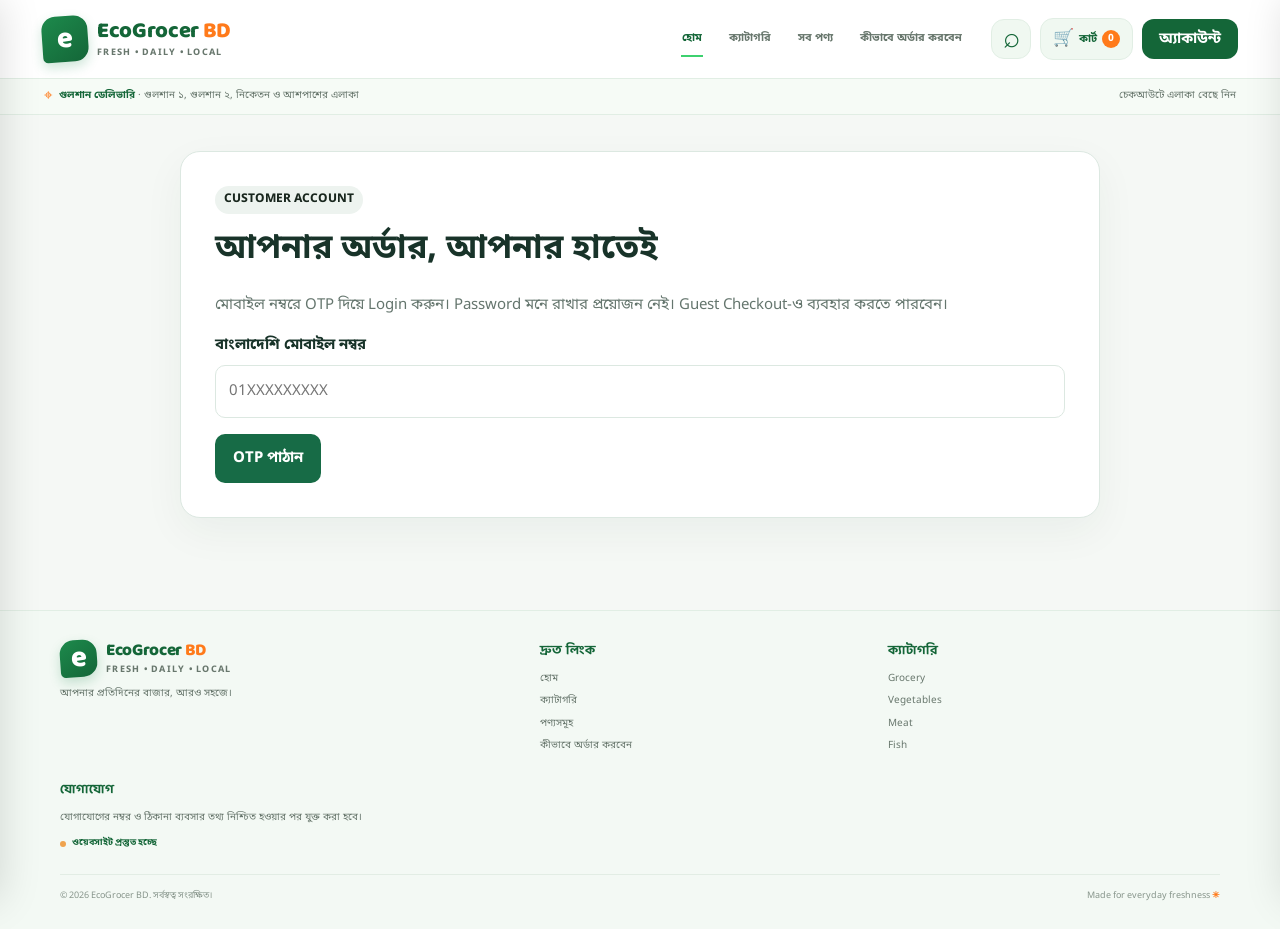
==== account.html @ 73ff84cd "Refresh mobile scroll-direction header assets" ====
<!doctype html>
<html lang="bn">
<head>
  <meta charset="utf-8"><meta name="viewport" content="width=device-width, initial-scale=1, viewport-fit=cover">
  <meta name="theme-color" content="#146638">
  <meta name="description" content="EcoGrocer BD Customer Account — মোবাইল OTP দিয়ে Login করে অর্ডার দেখুন।">
  <title>আমার অ্যাকাউন্ট — EcoGrocer BD</title>
  <link rel="preconnect" href="https://fonts.googleapis.com"><link rel="preconnect" href="https://fonts.gstatic.com" crossorigin>
  <link href="https://fonts.googleapis.com/css2?family=Baloo+Da+2:wght@500;600;700;800&family=Hind+Siliguri:wght@400;500;600;700&family=Noto+Sans+Bengali:wght@400;500;600;700;800&display=swap" rel="stylesheet">
  <link rel="stylesheet" href="style.css?v=20261111-mobile-header-direction-v3">
  <style>
  .account-page { min-height:100vh; background:#f5f8f5; }
  .account-main { min-height:55vh; padding:36px 0 64px; }
  .account-wrap { width:min(920px,calc(100% - 28px)); margin:0 auto; }
  .account-wrap .panel { background:#fff; border:1px solid #dce8e1; border-radius:20px; padding:clamp(20px,4vw,34px); box-shadow:0 14px 42px rgba(24,51,41,.05); }
  .account-wrap h1 { margin:8px 0 6px; font-size:clamp(25px,4vw,34px); color:#183329; }
  .account-wrap h2 { font-size:20px; color:#183329; }
  .account-wrap .muted { color:#65766e; }
  .account-wrap .field { display:grid; gap:7px; margin:16px 0; color:#183329; }
  .account-wrap .field input { padding:13px; border:1px solid #dce8e1; border-radius:10px; width:100%; background:#fff; }
  .account-wrap .btn { border:0; border-radius:10px; padding:12px 18px; background:#176b46; color:#fff; font-weight:700; cursor:pointer; display:inline-flex; align-items:center; justify-content:center; text-decoration:none; }
  .account-wrap .btn.secondary { background:#fff; color:#183329; border:1px solid #dce8e1; }
  .account-wrap .status { margin-top:14px; padding:12px; border-radius:11px; background:#eef5ef; color:#65766e; }
  .account-wrap .status.error { background:#fff0ef; color:#a42e2e; }
  .account-wrap .status.success { background:#eaf7ee; color:#176b46; }
  .account-wrap .hidden { display:none!important; }
  .account-wrap .orders { display:grid; gap:12px; margin-top:20px; }
  .account-wrap .order { border:1px solid #dce8e1; border-radius:14px; padding:16px; background:#fff; }
  .account-wrap .order-head { display:flex; justify-content:space-between; gap:12px; flex-wrap:wrap; }
  .account-wrap .pill { display:inline-flex; background:#edf3ef; border-radius:30px; padding:4px 9px; font-size:12px; font-weight:700; }
  .account-wrap .items { font-size:14px; line-height:1.8; margin-top:8px; }
  .account-wrap .actions { display:flex; gap:10px; flex-wrap:wrap; margin-top:16px; }
  @media(max-width:560px) { .account-main { padding:20px 0 40px; } }
</style>
  <script src="order-config.js" defer></script>
  <script src="script.js?v=20261111-mobile-header-direction-v2" defer></script>
  <script src="account.js?v=20261111-unified-routing" defer></script>
</head>
<body class="account-page">
  <a class="skip-link" href="#main-content">মূল কনটেন্টে যান</a>
  <header class="site-header">
    <div class="header-inner">
      <button class="icon-button menu-trigger" id="menu-open" type="button" aria-label="মেনু খুলুন" aria-controls="site-drawer" aria-expanded="false">
        <span class="hamburger" aria-hidden="true"><i></i><i></i><i></i></span>
      </button>

      <a class="brand" href="index.html#home" aria-label="EcoGrocer BD হোম">
        <span class="brand-mark" aria-hidden="true"><span>e</span></span>
        <span class="brand-copy">
          <strong>EcoGrocer <em>BD</em></strong>
          <small>Fresh • Daily • Local</small>
        </span>
      </a>

      <nav class="desktop-nav" aria-label="প্রধান নেভিগেশন">
        <a class="active" href="#home">হোম</a>
        <a href="index.html#categories">ক্যাটাগরি</a>
        <a href="index.html#products">সব পণ্য</a>
        <a href="index.html#how-it-works">কীভাবে অর্ডার করবেন</a>
      </nav>

      <div class="header-actions">
        <a class="icon-button desktop-search-trigger" href="index.html#search-section" aria-label="পণ্য খুঁজুন">⌕</a>
        <button class="cart-button" id="cart-open" type="button" aria-label="কার্ট খুলুন">
          <span class="cart-symbol" aria-hidden="true">🛒</span>
          <span class="cart-label">কার্ট</span>
          <span class="cart-count" id="header-cart-count">0</span>
        </button>
        <a class="account-button" href="account.html" aria-current="page" style="text-decoration:none">অ্যাকাউন্ট</a>
      </div>
    </div>
  </header>
  <div class="delivery-strip">
    <div class="delivery-inner">
      <span class="delivery-pin" aria-hidden="true">⌖</span>
      <span><strong>গুলশান ডেলিভারি</strong> · গুলশান ১, গুলশান ২, নিকেতন ও আশপাশের এলাকা</span>
      <span class="delivery-note">চেকআউটে এলাকা বেছে নিন</span>
    </div>
  </div>
  <main id="main-content" class="account-main"><div class="account-wrap">
    <section class="panel" id="auth-panel">
      <span class="pill">CUSTOMER ACCOUNT</span><h1>আপনার অর্ডার, আপনার হাতেই</h1>
      <p class="muted">মোবাইল নম্বরে OTP দিয়ে Login করুন। Password মনে রাখার প্রয়োজন নেই। Guest Checkout-ও ব্যবহার করতে পারবেন।</p>
      <form id="phone-form">
        <label class="field"><strong>বাংলাদেশি মোবাইল নম্বর</strong><input id="phone" type="tel" inputmode="tel" autocomplete="tel" placeholder="01XXXXXXXXX" pattern="01[3-9][0-9]{8}" maxlength="11" required></label>
        <button class="btn" id="send-otp" type="submit">OTP পাঠান</button>
      </form>
      <form id="otp-form" class="hidden">
        <label class="field"><strong>SMS-এ পাওয়া ৬ সংখ্যার OTP</strong><input id="otp" inputmode="numeric" autocomplete="one-time-code" maxlength="6" pattern="[0-9]{6}" required></label>
        <div class="actions"><button class="btn" type="submit">Verify করে Login</button><button class="btn secondary" id="change-phone" type="button">নম্বর পরিবর্তন</button></div>
      </form>
      <div class="status hidden" id="auth-status" role="status"></div>
    </section>

    <section class="panel hidden" id="account-panel" style="margin-top:18px">
      <div class="order-head"><div><span class="pill">MY ACCOUNT</span><h2 style="margin:10px 0 3px">আমার অর্ডার</h2><p id="account-phone" class="muted"></p></div><button class="btn secondary" id="logout" type="button">Logout</button></div>
      <div id="orders" class="orders"><p class="muted">আপনার অর্ডার লোড হচ্ছে…</p></div>
      <div class="actions"><button class="btn secondary" id="refresh-orders" type="button">Refresh Orders</button><a class="btn" href="index.html#products" style="text-decoration:none">আরও পণ্য কিনুন</a></div>
      <div class="status hidden" id="account-status" role="status"></div>
    </section>
  </div></main>
  <footer class="site-footer" id="contact">
    <div class="footer-inner">
      <div class="footer-brand-block"><a class="brand footer-brand" href="index.html#home"><span class="brand-mark" aria-hidden="true"><span>e</span></span><span class="brand-copy"><strong>EcoGrocer <em>BD</em></strong><small>Fresh • Daily • Local</small></span></a><p>আপনার প্রতিদিনের বাজার, আরও সহজে।</p></div>
      <div class="footer-column"><h3>দ্রুত লিংক</h3><a href="#home">হোম</a><a href="index.html#categories">ক্যাটাগরি</a><a href="index.html#products">পণ্যসমূহ</a><a href="index.html#how-it-works">কীভাবে অর্ডার করবেন</a></div>
      <div class="footer-column"><h3>ক্যাটাগরি</h3><a href="category.html?category=grocery">Grocery</a><a href="category.html?category=vegetables">Vegetables</a><a href="category.html?category=meat">Meat</a><a href="category.html?category=fish">Fish</a></div>
      <div class="footer-column footer-contact"><h3>যোগাযোগ</h3><p>যোগাযোগের নম্বর ও ঠিকানা ব্যবসার তথ্য নিশ্চিত হওয়ার পর যুক্ত করা হবে।</p><span class="footer-status"><i></i> ওয়েবসাইট প্রস্তুত হচ্ছে</span></div>
    </div>
    <div class="footer-bottom"><span>© <span id="current-year">2026</span> EcoGrocer BD. সর্বস্বত্ব সংরক্ষিত।</span><span>Made for everyday freshness <b>✳</b></span></div>
  </footer>
  <div class="drawer-scrim" id="drawer-scrim" hidden></div>
  <aside class="site-drawer" id="site-drawer" aria-label="সাইট মেনু" aria-hidden="true">
    <div class="drawer-head"><a class="brand" href="index.html#home"><span class="brand-mark"><span>e</span></span><span class="brand-copy"><strong>EcoGrocer <em>BD</em></strong><small>Fresh • Daily • Local</small></span></a><button class="icon-button" id="menu-close" type="button" aria-label="মেনু বন্ধ করুন">×</button></div>
    <div class="drawer-welcome"><span class="section-kicker">WELCOME</span><strong>আপনার বাজার শুরু হোক এখান থেকেই</strong></div>
    <nav class="drawer-nav">
      <a href="#home"><span>⌂</span> হোম</a>
      <a href="index.html#categories"><span>▦</span> ক্যাটাগরি</a>
      <a href="index.html#search-section"><span>⌕</span> পণ্য সার্চ</a>
      <a href="index.html#products"><span>🛍</span> সব পণ্য</a>
      <a href="index.html#how-it-works"><span>ⓘ</span> কীভাবে অর্ডার করবেন</a>
      <a href="account.html"><span>♙</span> আমার অ্যাকাউন্ট</a>
    </nav>
    <div class="drawer-footer">EcoGrocer BD <span>Fresh • Daily • Local</span></div>
  </aside>
  <div class="panel-scrim" id="panel-scrim" hidden></div>
  <aside class="cart-drawer" id="cart-drawer" aria-label="আপনার শপিং কার্ট" aria-hidden="true">
    <div class="drawer-head"><div><span class="section-kicker">YOUR BASKET</span><h2>আপনার কার্ট</h2></div><button class="icon-button" id="cart-close" type="button" aria-label="কার্ট বন্ধ করুন">×</button></div>
    <div class="cart-items" id="cart-items"><div class="cart-empty"><span>🧺</span><strong>আপনার কার্ট এখনো খালি</strong><p>পছন্দের পণ্য কার্টে যোগ করুন।</p></div></div>
    <div class="cart-footer"><div class="cart-total-row"><span>সাবটোটাল</span><strong id="cart-subtotal">৳ ০</strong></div><p>ডেলিভারি চার্জ ও কুপন অর্ডার ফর্মে হিসাব হবে।</p><button class="button button-primary button-block" id="checkout-placeholder" type="button">ডেলিভারি ঠিকানা ও অর্ডার ফর্ম</button></div>
  </aside>
  <nav class="mobile-bottom-nav" aria-label="মোবাইল নেভিগেশন">
    <a class="bottom-link" href="index.html#home"><span class="bottom-icon">⌂</span><small>হোম</small></a>
    <a class="bottom-link" href="index.html#categories"><span class="bottom-icon">▦</span><small>ক্যাটাগরি</small></a>
    <a class="bottom-link" href="index.html#search-section"><span class="bottom-icon search-bottom-icon">⌕</span><small>সার্চ</small></a>
    <button class="bottom-link" type="button" id="bottom-cart-open"><span class="bottom-icon">🛒<i id="bottom-cart-count">0</i></span><small>কার্ট</small></button>
    <a class="bottom-link active" href="account.html" aria-current="page"><span class="bottom-icon">♙</span><small>অ্যাকাউন্ট</small></a>
  </nav>
  <div class="toast" id="toast" role="status" aria-live="polite"></div>
</body>
</html>
---- style.css ----
:root {
  --white: #fff;
  --bg: #f8fbf8;
  --bg-soft: #f0f8f1;
  --ink: #18261d;
  --ink-soft: #68776d;
  --green: #1d8a4c;
  --green-dark: #146638;
  --green-deep: #0c4b2b;
  --bright-green: #3dd16f;
  --orange: #ff7a1a;
  --orange-soft: #fff1e4;
  --line: #e1eee4;
  --shadow: 0 8px 24px rgba(24, 58, 35, .07);
  --shadow-hover: 0 14px 34px rgba(24, 58, 35, .13);
  --radius: 22px;
  --radius-sm: 14px;
  --header-height: 70px;
}

* { box-sizing: border-box; }
html { scroll-behavior: smooth; scroll-padding-top: 88px; }
body {
  margin: 0;
  background: var(--white);
  color: var(--ink);
  font-family: 'Noto Sans Bengali', 'Hind Siliguri', sans-serif;
  font-size: 15px;
  line-height: 1.65;
  -webkit-font-smoothing: antialiased;
  text-rendering: optimizeLegibility;
  padding-bottom: calc(76px + env(safe-area-inset-bottom));
}
button, input { font: inherit; }
button, a { -webkit-tap-highlight-color: transparent; }
a { color: inherit; text-decoration: none; }
button { cursor: pointer; }
img { display: block; max-width: 100%; }
section[id], div[id] { scroll-margin-top: 90px; }
:focus-visible { outline: 3px solid rgba(255, 122, 26, .55); outline-offset: 3px; }
.skip-link, .visually-hidden { position: absolute; width: 1px; height: 1px; padding: 0; margin: -1px; overflow: hidden; clip: rect(0,0,0,0); white-space: nowrap; border: 0; }
.skip-link:focus { width: auto; height: auto; clip: auto; margin: 8px; padding: 10px 14px; background: #fff; z-index: 200; }

/* Header */
.site-header { position: sticky; top: 0; z-index: 50; background: rgba(255,255,255,.94); border-bottom: 1px solid var(--line); backdrop-filter: blur(14px); }
.header-inner { max-width: 1240px; min-height: var(--header-height); padding: 8px 16px; margin: 0 auto; display: flex; align-items: center; gap: 12px; }
.brand { display: inline-flex; align-items: center; gap: 9px; min-width: 0; }
.brand-mark { width: 42px; height: 42px; flex: 0 0 42px; display: grid; place-items: center; border-radius: 14px 14px 14px 5px; background: linear-gradient(145deg, var(--green), var(--green-dark)); color: white; box-shadow: 0 5px 12px rgba(29,138,76,.22); transform: rotate(-4deg); }
.brand-mark span { font: 800 29px/1 'Baloo Da 2', sans-serif; transform: rotate(4deg); }
.brand-copy { display: flex; flex-direction: column; line-height: 1.12; white-space: nowrap; }
.brand-copy strong { color: var(--green-dark); font: 800 19px/1.1 'Baloo Da 2', 'Noto Sans Bengali', sans-serif; letter-spacing: -.35px; }
.brand-copy em { color: var(--orange); font-style: normal; }
.brand-copy small { margin-top: 4px; color: var(--ink-soft); font-size: 9px; font-weight: 700; letter-spacing: 1.25px; text-transform: uppercase; }
.icon-button { width: 40px; height: 40px; border: 1px solid var(--line); border-radius: 13px; background: var(--bg-soft); display: grid; place-items: center; color: var(--green-dark); font-size: 25px; line-height: 1; }
.menu-trigger { flex: 0 0 40px; }
.hamburger { width: 18px; display: flex; flex-direction: column; gap: 4px; }
.hamburger i { height: 2px; width: 100%; border-radius: 4px; background: var(--green-dark); }
.hamburger i:nth-child(2) { width: 13px; }
.desktop-nav { display: none; }
.header-actions { margin-left: auto; display: flex; align-items: center; gap: 7px; }
.desktop-search-trigger { display: none; font-size: 29px; }
.cart-button { display: inline-flex; align-items: center; gap: 5px; height: 40px; border: 1px solid var(--line); border-radius: 13px; padding: 0 9px; background: var(--bg-soft); color: var(--green-dark); font-weight: 700; font-size: 12px; }
.cart-symbol { font-size: 17px; }
.cart-count { display: inline-grid; place-items: center; min-width: 18px; height: 18px; border-radius: 50%; background: var(--orange); color: white; font-size: 10px; padding: 0 4px; }
.account-button { display: none; border: 0; background: var(--green-dark); color: white; height: 40px; padding: 0 17px; border-radius: 12px; font-weight: 700; }
.delivery-strip { border-bottom: 1px solid var(--line); background: #f6fbf6; }
.delivery-inner { max-width: 1240px; margin: auto; min-height: 34px; padding: 5px 17px; display: flex; align-items: center; justify-content: center; gap: 7px; color: var(--ink-soft); font-size: 10px; text-align: center; }
.delivery-inner strong { color: var(--green-dark); }
.delivery-pin { font-size: 15px; color: var(--orange); }
.delivery-note { display: none; }

/* Common layout */
.section-wrap { width: min(100% - 32px, 1160px); margin-inline: auto; }
.section-heading { display: flex; align-items: end; justify-content: space-between; gap: 10px; margin-bottom: 16px; }
.section-heading h2 { margin: 3px 0 0; color: var(--ink); font: 700 23px/1.24 'Baloo Da 2', 'Noto Sans Bengali', sans-serif; letter-spacing: -.25px; }
.section-kicker { display: block; color: var(--green); font-size: 9px; line-height: 1.2; font-weight: 800; letter-spacing: 1.5px; text-transform: uppercase; }
.section-caption, .product-count { color: var(--ink-soft); font-size: 10px; white-space: nowrap; }
.text-link { color: var(--green-dark); font-size: 11px; font-weight: 800; white-space: nowrap; }
.text-link span { color: var(--orange); margin-left: 3px; }

/* Hero */
.hero-section { position: relative; isolation: isolate; overflow: hidden; min-height: 350px; padding: 35px 21px 30px; background: linear-gradient(122deg, #104c2c 0%, #167542 54%, #219352 100%); color: white; }
.hero-section::before, .hero-section::after { content: ''; position: absolute; z-index: -1; border-radius: 50%; pointer-events: none; }
.hero-section::before { width: 270px; height: 270px; right: -102px; top: -115px; background: rgba(255,255,255,.075); }
.hero-section::after { width: 210px; height: 210px; right: 35px; bottom: -175px; border: 1px solid rgba(255,255,255,.18); }
.hero-content { position: relative; z-index: 2; max-width: 590px; }
.hero-slide[hidden] { display: none !important; }
.hero-pagination { position: relative; z-index: 4; display: flex; align-items: center; gap: 7px; margin-top: 17px; }
.hero-pagination button { width: 7px; height: 7px; padding: 0; border: 0; border-radius: 99px; background: rgba(255,255,255,.45); transition: width .2s ease, background .2s ease; }
.hero-pagination button.is-active { width: 22px; background: #fff; }
.hero-eyebrow { display: inline-flex; align-items: center; gap: 7px; padding: 5px 10px; border: 1px solid rgba(255,255,255,.25); border-radius: 999px; background: rgba(255,255,255,.1); color: #e5ffe9; font-size: 10px; font-weight: 700; }
.eyebrow-dot { width: 6px; height: 6px; border-radius: 50%; background: #a6f3b7; box-shadow: 0 0 0 4px rgba(166,243,183,.14); }
.hero-section h1, .hero-section h2 { margin: 18px 0 9px; color: white; font: 800 clamp(34px, 8vw, 54px)/1.1 'Baloo Da 2', 'Noto Sans Bengali', sans-serif; letter-spacing: -.8px; }
.hero-section h1 span { color: #ffd2ad; }
.hero-section p { max-width: 390px; margin: 0; color: rgba(255,255,255,.86); font-size: 12px; line-height: 1.8; }
.hero-actions { display: flex; align-items: center; gap: 15px; margin-top: 21px; }
.button { min-height: 43px; display: inline-flex; align-items: center; justify-content: center; gap: 9px; border: 0; border-radius: 13px; padding: 0 18px; font-size: 12px; font-weight: 800; transition: transform .15s ease, box-shadow .15s ease; }
.button:active { transform: scale(.98); }
.button-light { background: white; color: var(--green-dark); box-shadow: 0 8px 19px rgba(0,0,0,.13); }
.hero-text-link { color: rgba(255,255,255,.9); font-size: 10px; font-weight: 700; border-bottom: 1px solid rgba(255,255,255,.45); padding-bottom: 2px; }
.hero-trust { display: flex; align-items: center; gap: 6px; margin-top: 20px; color: rgba(255,255,255,.76); font-size: 9px; }
.hero-trust span { color: #9ff0af; font-weight: 800; }
.hero-art { position: absolute; width: 190px; height: 210px; right: -11px; bottom: 0; opacity: .92; }
.hero-orbit { position: absolute; border: 1px solid rgba(255,255,255,.2); border-radius: 50%; }
.orbit-one { width: 185px; height: 185px; right: 0; bottom: -32px; }
.orbit-two { width: 135px; height: 135px; right: 25px; bottom: -6px; }
.hero-basket { position: absolute; width: 110px; height: 110px; right: 35px; bottom: 19px; }
.basket-handle { position: absolute; width: 57px; height: 40px; border: 7px solid #ffb46e; border-bottom: 0; border-radius: 50px 50px 0 0; top: 0; left: 26px; transform: rotate(-5deg); }
.basket-body { position: absolute; width: 105px; height: 64px; left: 2px; bottom: 0; border-radius: 9px 9px 23px 23px; background: linear-gradient(145deg, #ffd29c, #f3a75c); transform: perspective(80px) rotateX(-8deg); box-shadow: inset 0 -9px 0 rgba(176,91,30,.12); }
.basket-body::after { content: ''; position: absolute; left: 12px; right: 12px; top: 10px; height: 2px; background: rgba(153,83,36,.22); box-shadow: 0 15px rgba(153,83,36,.18); }
.basket-leaf { position: absolute; bottom: 63px; width: 30px; height: 56px; border-radius: 100% 0 100% 0; background: linear-gradient(140deg, #bcf08a, #5ec56b); transform-origin: bottom center; }
.leaf-a { left: 27px; transform: rotate(-35deg); }
.leaf-b { left: 49px; height: 69px; background: linear-gradient(140deg, #d0f49b, #6bca61); transform: rotate(8deg); }
.leaf-c { left: 69px; height: 49px; background: linear-gradient(140deg, #b8ed9b, #39ac63); transform: rotate(42deg); }
.hero-leaf { position: absolute; width: 33px; height: 61px; background: rgba(189,241,167,.72); border-radius: 100% 0 100% 0; }
.leaf-one { top: 10px; left: 4px; transform: rotate(-50deg); }
.leaf-two { top: 24px; right: 0; transform: rotate(44deg) scale(.8); }
.hero-spark { position: absolute; color: #ffd39e; }
.spark-one { top: 27px; right: 18px; font-size: 20px; }
.spark-two { left: 12px; bottom: 74px; font-size: 16px; }
.hero-bottom-shape { position: absolute; left: -5%; right: -5%; bottom: -25px; height: 34px; background: white; border-radius: 50% 50% 0 0 / 55% 55% 0 0; z-index: 3; }

/* Search */
.search-section { position: relative; z-index: 5; padding-top: 19px; padding-bottom: 28px; }
.search-box { display: flex; align-items: center; gap: 9px; width: 100%; min-height: 54px; padding: 5px 6px 5px 14px; border: 1px solid #dcece0; border-radius: 16px; background: white; box-shadow: 0 9px 25px rgba(22,83,43,.09); }
.search-icon { color: var(--green); font-size: 26px; line-height: 1; transform: rotate(-15deg); }
.search-box input { flex: 1; min-width: 0; border: 0; outline: 0; color: var(--ink); background: transparent; font-size: 11px; }
.search-box input::placeholder { color: #9aa79d; }
.search-box button { flex: 0 0 auto; min-height: 41px; padding: 0 17px; border: 0; border-radius: 12px; background: var(--green); color: white; font-size: 11px; font-weight: 800; }
.search-hint { margin: 8px 4px 0; color: #8a978e; font-size: 9px; }
.search-hint button { margin-left: 5px; padding: 2px 8px; border: 1px solid var(--line); border-radius: 99px; background: var(--bg-soft); color: var(--green-dark); font-size: 9px; }

/* Categories */
.category-section { padding: 4px 0 30px; }
.category-grid { display: grid; grid-template-columns: repeat(2, minmax(0,1fr)); gap: 10px; }
.category-card { position: relative; display: flex; align-items: center; gap: 10px; min-width: 0; padding: 10px; border: 1px solid var(--line); border-radius: 17px; background: white; box-shadow: 0 5px 15px rgba(23,38,28,.035); transition: border-color .15s ease, transform .15s ease; }
.category-card:active { transform: scale(.985); }
.category-art { flex: 0 0 58px; width: 58px; height: 58px; display: block; overflow: hidden; border: 1px solid rgba(29,138,76,.14); border-radius: 13px; background: linear-gradient(145deg, #f5faf5, #edf6ee); }
.category-art img { width: 100%; height: 100%; object-fit: cover; display: block; pointer-events: none; user-select: none; }
.category-info { min-width: 0; display: flex; flex-direction: column; line-height: 1.35; }
.category-info strong { color: var(--green-dark); font: 700 14px 'Baloo Da 2', 'Noto Sans Bengali', sans-serif; }
.category-info small { color: var(--ink-soft); font-size: 9px; }
.category-arrow { position: absolute; right: 9px; top: 7px; color: #9ab7a1; font-size: 12px; }
.category-grocery .category-art { background: #f3f8ec; }
.category-vegetables .category-art { background: #edf8ef; }
.category-meat .category-art { background: #fcf2eb; }
.category-fish .category-art { background: #edf6fb; }

/* Product sections and cards */
.featured-section { padding-top: 8px; padding-bottom: 26px; }
.category-sections { background: linear-gradient(180deg, #fbfdfb 0%, #f7fbf7 100%); padding: 5px 0 10px; }
.product-section { padding-top: 25px; padding-bottom: 21px; }
.product-section + .product-section { border-top: 1px solid #e9f1ea; }
.product-section .section-heading h2 small { display: inline-block; margin-left: 5px; color: var(--ink-soft); font: 500 12px 'Noto Sans Bengali', sans-serif; vertical-align: middle; }
.product-grid { display: grid; grid-template-columns: repeat(2, minmax(0, 1fr)); gap: 10px; }
.product-card { min-width: 0; display: flex; flex-direction: column; padding: 10px; border: 1px solid #e8f0e9; border-radius: 17px; background: white; box-shadow: 0 5px 16px rgba(20,65,35,.045); transition: transform .16s ease, box-shadow .16s ease; }
.product-card:active { transform: scale(.99); }
.product-media { position: relative; width: 100%; aspect-ratio: 1.08 / 1; display: grid; place-items: center; overflow: hidden; border: 1px solid #e3ece4; border-radius: 12px; background: linear-gradient(145deg, #f6faf6, #edf5ee); }
.product-image { width: 100%; height: 100%; display: block; object-fit: cover; pointer-events: none; user-select: none; }
.product-placeholder { position: absolute; inset: 0; display: grid; place-content: center; gap: 5px; color: #8ca091; text-align: center; font-size: 18px; }
.product-placeholder small { font-size: 10px; }
.product-placeholder[hidden] { display: none; }
.product-media::before, .product-media::after { content: ''; position: absolute; border-radius: 50%; border: 1px solid rgba(29,138,76,.08); }
.product-media::before { width: 65%; aspect-ratio: 1; }
.product-media::after { width: 45%; aspect-ratio: 1; }

.product-name { min-height: 0; margin: 9px 0 2px; color: var(--ink); font-size: 14px; font-weight: 700; line-height: 1.45; }
.product-name a { color: inherit; text-decoration: none; }
.product-name a:hover { color: var(--green); }

.product-unit { display: block; margin-top: 2px; color: #75867a; font-size: 11px; font-weight: 500; line-height: 1.35; }
.product-buy-row { display: flex; align-items: center; justify-content: space-between; gap: 8px; margin-top: 9px; padding-top: 0; }
.product-price { color: var(--green-dark); font: 800 18px/1 'Baloo Da 2', 'Noto Sans Bengali', sans-serif; white-space: nowrap; }
.add-button { flex: 0 0 auto; min-width: 33px; height: 32px; display: inline-grid; place-items: center; border: 0; border-radius: 10px; padding: 0 10px; color: white; background: linear-gradient(140deg, var(--green), #2ba45c); font-size: 18px; font-weight: 800; box-shadow: 0 4px 10px rgba(29,138,76,.18); }
.qty-stepper { display: inline-flex; align-items: center; gap: 0; height: 32px; border: 1px solid #d9ebdd; border-radius: 10px; background: #f3faf4; overflow: hidden; }
.qty-stepper button { width: 28px; height: 30px; border: 0; background: transparent; color: var(--green-dark); font-size: 17px; font-weight: 800; }
.qty-stepper span { min-width: 19px; color: var(--green-dark); text-align: center; font-size: 11px; font-weight: 800; }
.no-results { grid-column: 1/-1; padding: 28px 15px; text-align: center; color: var(--ink-soft); border: 1px dashed var(--line); border-radius: 15px; background: white; font-size: 12px; }
.price-notice { display: flex; align-items: flex-start; gap: 9px; margin-top: 5px; margin-bottom: 3px; padding: 11px 12px; border: 1px solid #f4e6d6; border-radius: 13px; background: #fffaf5; }
.notice-icon { color: var(--orange-dark); font-size: 16px; line-height: 1.2; }
.price-notice p { margin: 0; color: #846a53; font-size: 9px; line-height: 1.65; }

/* CTA / process */
.market-banner { display: flex; align-items: center; gap: 12px; margin-top: 29px; padding: 17px 15px; border: 1px solid #f6dfcc; border-radius: 19px; background: linear-gradient(120deg, #fff7ef, #fff0e2); }
.market-banner-icon { width: 42px; height: 42px; flex: 0 0 42px; display: grid; place-items: center; border-radius: 14px; color: white; background: var(--orange); font-size: 27px; font-weight: 400; }
.market-banner-copy { min-width: 0; flex: 1; }
.market-banner-copy h2 { margin: 4px 0 2px; color: #743d16; font: 700 15px/1.3 'Baloo Da 2', 'Noto Sans Bengali', sans-serif; }
.market-banner-copy p { margin: 0; color: #866c58; font-size: 9px; line-height: 1.55; }
.button-orange { min-height: 36px; padding: 0 11px; border-radius: 11px; color: white; background: linear-gradient(135deg, #ff7a1a, #f49a4e); font-size: 9px; white-space: nowrap; }
.how-section { padding-top: 38px; padding-bottom: 30px; }
.centered-heading { justify-content: center; text-align: center; }
.steps-grid { display: grid; grid-template-columns: 1fr; gap: 10px; }
.step-card { position: relative; padding: 17px; border: 1px solid var(--line); border-radius: 17px; background: var(--bg-soft); }
.step-number { position: absolute; right: 14px; top: 10px; color: rgba(29,138,76,.25); font: 800 24px 'Baloo Da 2', sans-serif; }
.step-icon { width: 35px; height: 35px; display: grid; place-items: center; margin-bottom: 9px; border-radius: 11px; color: white; background: var(--green); font-size: 19px; }
.step-card h3 { margin: 0 0 4px; font: 700 15px 'Baloo Da 2', 'Noto Sans Bengali', sans-serif; }
.step-card p { margin: 0; color: var(--ink-soft); font-size: 10px; }
.about-section { display: flex; align-items: flex-start; gap: 15px; margin-bottom: 34px; padding: 20px; border-radius: 19px; background: #f4faf4; }
.about-mark { width: 45px; height: 45px; flex: 0 0 45px; display: grid; place-items: center; border-radius: 14px 14px 14px 5px; color: white; background: var(--green-dark); font: 800 32px 'Baloo Da 2', sans-serif; }
.about-section h2 { margin: 4px 0 5px; color: var(--ink); font: 700 18px 'Baloo Da 2', 'Noto Sans Bengali', sans-serif; }
.about-section p { margin: 0; color: var(--ink-soft); font-size: 10px; line-height: 1.8; }

/* Footer */
.site-footer { padding: 29px 0 90px; border-top: 1px solid var(--line); background: #f3f9f4; }
.footer-inner { width: min(100% - 34px, 1160px); display: grid; grid-template-columns: 1fr 1fr; gap: 24px 15px; margin: auto; }
.footer-brand .brand-mark { width: 37px; height: 37px; flex-basis: 37px; }
.footer-brand .brand-copy strong { font-size: 17px; }
.footer-brand-block p { max-width: 210px; margin: 9px 0 0; color: var(--ink-soft); font-size: 10px; }
.footer-column { display: flex; flex-direction: column; align-items: flex-start; gap: 6px; }
.footer-column h3 { margin: 0 0 3px; color: var(--green-dark); font: 700 13px 'Baloo Da 2', 'Noto Sans Bengali', sans-serif; }
.footer-column a, .footer-column p { margin: 0; color: var(--ink-soft); font-size: 10px; }
.footer-contact { grid-column: 1/-1; }
.footer-status { display: inline-flex; align-items: center; gap: 6px; margin-top: 4px; color: var(--green-dark); font-size: 9px; font-weight: 700; }
.footer-status i { width: 6px; height: 6px; border-radius: 50%; background: #efa34e; }
.footer-bottom { width: min(100% - 34px, 1160px); display: flex; flex-direction: column; gap: 4px; margin: 23px auto 0; padding-top: 14px; border-top: 1px solid #e2ede4; color: #87958b; font-size: 9px; }
.footer-bottom b { color: var(--orange); }

/* Drawer / panels */
.drawer-scrim, .panel-scrim, .modal-scrim { position: fixed; inset: 0; z-index: 80; background: rgba(8,29,16,.48); backdrop-filter: blur(2px); }
.drawer-scrim[hidden], .panel-scrim[hidden], .modal-scrim[hidden] { display: none; }
.site-drawer { position: fixed; z-index: 81; inset: 0 auto 0 0; width: min(330px, 88vw); padding: 17px; display: flex; flex-direction: column; background: white; box-shadow: 16px 0 40px rgba(0,0,0,.14); transform: translateX(-105%); transition: transform .24s ease; }
.site-drawer.open { transform: translateX(0); }
.drawer-head { display: flex; align-items: center; justify-content: space-between; gap: 10px; padding-bottom: 17px; border-bottom: 1px solid var(--line); }
.drawer-head h2 { margin: 3px 0 0; font: 700 20px 'Baloo Da 2', sans-serif; }
.drawer-welcome { display: flex; flex-direction: column; gap: 5px; padding: 19px 4px 14px; color: var(--green-dark); }
.drawer-welcome strong { font: 700 16px 'Baloo Da 2', 'Noto Sans Bengali', sans-serif; }
.drawer-nav { display: flex; flex-direction: column; gap: 5px; }
.drawer-nav a, .drawer-nav button { display: flex; align-items: center; gap: 13px; min-height: 46px; width: 100%; padding: 0 12px; border: 0; border-radius: 12px; text-align: left; color: var(--ink); background: transparent; font-size: 12px; font-weight: 700; }
.drawer-nav a:active, .drawer-nav button:active { background: var(--bg-soft); }
.drawer-nav a span, .drawer-nav button span { width: 22px; color: var(--green); text-align: center; font-size: 19px; }
.drawer-footer { display: flex; flex-direction: column; gap: 2px; margin-top: auto; padding: 14px 6px 4px; border-top: 1px solid var(--line); color: var(--green-dark); font: 700 13px 'Baloo Da 2', sans-serif; }
.drawer-footer span { color: var(--ink-soft); font: 600 8px 'Noto Sans Bengali', sans-serif; letter-spacing: 1px; }
.cart-drawer { position: fixed; z-index: 91; inset: 0 0 0 auto; display: flex; flex-direction: column; width: min(410px, 94vw); padding: 17px; background: white; box-shadow: -16px 0 40px rgba(0,0,0,.14); transform: translateX(105%); transition: transform .24s ease; }
.cart-drawer.open { transform: translateX(0); }
.cart-items { flex: 1; overflow-y: auto; padding: 12px 0; }
.cart-empty { display: flex; flex-direction: column; align-items: center; justify-content: center; min-height: 240px; color: var(--ink-soft); text-align: center; }
.cart-empty span { font-size: 39px; margin-bottom: 8px; }
.cart-empty strong { color: var(--ink); font-size: 13px; }
.cart-empty p { margin: 4px 0; font-size: 10px; }
.cart-line { display: grid; grid-template-columns: 54px 1fr auto; align-items: center; gap: 10px; padding: 10px 0; border-bottom: 1px solid var(--line); }
.cart-line-art { width: 54px; height: 54px; display: grid; place-items: center; overflow: hidden; border: 1px solid #e1eee4; border-radius: 11px; background: var(--bg-soft); color: #9db2a2; font-size: 17px; }
.cart-line-art img { width: 100%; height: 100%; display: block; object-fit: cover; pointer-events: none; user-select: none; }
.cart-line strong { display: block; color: var(--ink); font-size: 10px; }
.cart-line small { color: var(--ink-soft); font-size: 9px; }
.cart-line-total { color: var(--green-dark); font-size: 11px; font-weight: 800; white-space: nowrap; }
.cart-line-controls { display: flex; align-items: center; gap: 7px; margin-top: 4px; }
.cart-line-controls button { width: 23px; height: 23px; border: 1px solid var(--line); border-radius: 7px; color: var(--green-dark); background: var(--bg-soft); }
.cart-line-controls span { color: var(--ink); font-size: 10px; }
.cart-footer { padding-top: 13px; border-top: 1px solid var(--line); }
.cart-total-row { display: flex; justify-content: space-between; color: var(--ink-soft); font-size: 12px; }
.cart-total-row strong { color: var(--green-dark); font: 800 18px 'Baloo Da 2', sans-serif; }
.cart-footer p { color: var(--ink-soft); font-size: 9px; }
.button-primary { color: white; background: linear-gradient(135deg, var(--green), var(--green-dark)); }
.button-block { width: 100%; }
.button:disabled { opacity: .55; cursor: not-allowed; }

/* Login modal */
.modal-scrim { z-index: 100; display: grid; place-items: center; padding: 17px; }
.login-modal { position: relative; width: min(390px, 100%); padding: 28px 22px 22px; border-radius: 22px; background: white; box-shadow: 0 20px 60px rgba(0,0,0,.18); }
.modal-close { position: absolute; top: 13px; right: 13px; }
.login-mark { width: 46px; height: 46px; display: grid; place-items: center; margin-bottom: 14px; border-radius: 15px 15px 15px 5px; color: white; background: var(--green-dark); font: 800 32px 'Baloo Da 2', sans-serif; }
.login-modal h2 { margin: 4px 0; color: var(--green-dark); font: 700 24px 'Baloo Da 2', 'Noto Sans Bengali', sans-serif; }
.login-modal p { margin: 0 0 17px; color: var(--ink-soft); font-size: 11px; }
.login-modal label { display: block; margin: 10px 0 4px; color: var(--ink); font-size: 10px; font-weight: 700; }
.login-modal input { width: 100%; min-height: 42px; padding: 0 12px; border: 1px solid var(--line); border-radius: 11px; background: #f7faf7; }
.login-modal .button { margin-top: 15px; }
.modal-note { display: block; margin-top: 11px; color: #8a978e; font-size: 9px; text-align: center; }
.toast { position: fixed; left: 50%; bottom: calc(83px + env(safe-area-inset-bottom)); z-index: 120; max-width: calc(100vw - 30px); padding: 10px 15px; border-radius: 999px; color: white; background: #17261c; box-shadow: 0 8px 23px rgba(0,0,0,.17); font-size: 10px; opacity: 0; pointer-events: none; transform: translate(-50%, 15px); transition: opacity .2s ease, transform .2s ease; white-space: nowrap; }
.toast.show { opacity: 1; transform: translate(-50%, 0); }

/* Bottom nav */
.mobile-bottom-nav { position: fixed; z-index: 70; inset: auto 0 0; display: grid; grid-template-columns: repeat(5, 1fr); min-height: 64px; padding: 6px 5px calc(6px + env(safe-area-inset-bottom)); border-top: 1px solid var(--line); background: rgba(255,255,255,.97); backdrop-filter: blur(14px); box-shadow: 0 -5px 20px rgba(19,58,31,.055); }
.bottom-link { position: relative; display: flex; flex-direction: column; align-items: center; justify-content: center; gap: 1px; min-width: 0; padding: 2px; border: 0; background: transparent; color: #829087; }
.bottom-icon { position: relative; display: grid; place-items: center; min-height: 25px; font-size: 21px; line-height: 1; }
.bottom-link small { font-size: 8px; font-weight: 700; }
.bottom-link.active { color: var(--green-dark); }
.bottom-link.active::before { content: ''; position: absolute; top: -6px; width: 25px; height: 3px; border-radius: 0 0 4px 4px; background: var(--green); }
.bottom-icon i { position: absolute; top: -5px; right: -10px; min-width: 14px; height: 14px; display: grid; place-items: center; padding: 0 3px; border-radius: 99px; color: white; background: var(--orange); font-size: 8px; font-style: normal; }

@media (min-width: 560px) {
  .header-inner { padding-inline: 22px; }
  .section-wrap { width: min(100% - 44px, 1160px); }
  .hero-section { min-height: 390px; padding: 45px 6vw 38px; }
  .hero-art { width: 260px; height: 270px; right: 5%; }
  .hero-basket { transform: scale(1.2); transform-origin: bottom center; right: 65px; bottom: 27px; }
  .product-grid { grid-template-columns: repeat(3, minmax(0,1fr)); gap: 13px; }
  .featured-grid { grid-template-columns: repeat(3, minmax(0,1fr)); }
  .category-grid { gap: 13px; }
  .category-card { padding: 12px; }
  .category-art { flex-basis: 70px; width: 70px; height: 70px; }
  .product-card { padding: 11px; }
  .product-name { font-size: 12px; }
  .footer-inner { width: min(100% - 44px, 1160px); grid-template-columns: 1.4fr 1fr 1fr; }
  .footer-contact { grid-column: auto; }
  .footer-bottom { width: min(100% - 44px, 1160px); flex-direction: row; justify-content: space-between; }
}

@media (min-width: 761px) {
  body { padding-bottom: 0; }
  .header-inner { min-height: 78px; gap: 28px; }
  .brand-mark { width: 46px; height: 46px; flex-basis: 46px; }
  .brand-copy strong { font-size: 22px; }
  .menu-trigger { display: none; }
  .desktop-nav { display: flex; align-items: center; gap: 25px; margin-left: auto; }
  .desktop-nav a { padding: 8px 1px; border-bottom: 2px solid transparent; color: var(--ink-soft); font-size: 11px; font-weight: 700; }
  .desktop-nav a:hover, .desktop-nav a.active { color: var(--green-dark); border-bottom-color: var(--bright-green); }
  .header-actions { margin-left: 0; gap: 9px; }
  .desktop-search-trigger { display: grid; }
  .account-button { display: inline-flex; align-items: center; }
  .cart-button { height: 42px; padding-inline: 12px; font-size: 11px; }
  .delivery-inner { justify-content: flex-start; padding-inline: 24px; font-size: 10px; }
  .delivery-note { display: inline; margin-left: auto; }
  .hero-section { min-height: 420px; padding: 58px max(6vw, calc((100vw - 1160px)/2)) 50px; }
  .hero-section h1, .hero-section h2 { font-size: clamp(48px, 5.3vw, 66px); }
  .hero-section p { font-size: 13px; }
  .hero-art { right: max(7vw, calc((100vw - 1100px)/2)); width: 340px; height: 330px; }
  .hero-basket { transform: scale(1.55); right: 106px; bottom: 40px; }
  .orbit-one { width: 285px; height: 285px; right: 0; bottom: -35px; }
  .orbit-two { width: 220px; height: 220px; right: 32px; bottom: -2px; }
  .search-section { padding-top: 24px; padding-bottom: 37px; }
  .search-box { max-width: 680px; min-height: 60px; margin: auto; }
  .search-box input { font-size: 13px; }
  .category-grid { grid-template-columns: repeat(4, minmax(0,1fr)); }
  .category-card { min-height: 108px; }
  .category-art { width: 72px; height: 72px; flex-basis: 72px; }
  .category-info strong { font-size: 17px; }
  .category-info small { font-size: 10px; }
  .section-heading h2 { font-size: 27px; }
  .product-grid { grid-template-columns: repeat(4, minmax(0,1fr)); gap: 16px; }
  .featured-grid { grid-template-columns: repeat(4, minmax(0,1fr)); }
  .product-card { padding: 13px; border-radius: 19px; }
  .product-media { aspect-ratio: 1.2 / 1; }
  .product-name { margin-top: 11px; font-size: 15px; }
  .product-unit { font-size: 12px; }
  .product-price { font-size: 20px; }
  .steps-grid { grid-template-columns: repeat(3,1fr); gap: 16px; }
  .step-card { padding: 22px; }
  .market-banner { padding: 23px 26px; }
  .market-banner-copy h2 { font-size: 18px; }
  .market-banner-copy p { font-size: 10px; }
  .button-orange { min-height: 42px; padding-inline: 18px; font-size: 11px; }
  .about-section { align-items: center; padding: 27px 32px; }
  .about-section p { max-width: 75ch; }
  .site-footer { padding-bottom: 25px; }
  .mobile-bottom-nav { display: none; }
  .toast { bottom: 24px; }
}

@media (min-width: 1024px) {
  .section-wrap { width: min(100% - 64px, 1160px); }
  .hero-section { padding-top: 68px; padding-bottom: 58px; min-height: 465px; }
  .hero-art { right: max(10vw, calc((100vw - 1060px)/2)); transform: scale(1.1); }
  .category-section { padding-bottom: 42px; }
  .featured-section { padding-bottom: 36px; }
  .product-section { padding-top: 33px; padding-bottom: 30px; }
  .product-grid { gap: 18px; }
  .product-card { padding: 13px; }
  .market-banner { margin-top: 40px; }
  .how-section { padding-top: 52px; padding-bottom: 42px; }
  .about-section { margin-bottom: 42px; }
}

@media (prefers-reduced-motion: reduce) {
  *, *::before, *::after { scroll-behavior: auto !important; transition-duration: .01ms !important; animation-duration: .01ms !important; }
}

/* Mobile readability pass — tuned for common 360–430px Android screens. */
@media (max-width: 760px) {
  /* Let the brand header scroll away; keep the bottom tab bar pinned. */
  .site-header {
    position: static;
    top: auto;
    z-index: auto;
    backdrop-filter: none;
  }
  .delivery-inner { font-size: 11px; line-height: 1.45; }
  .section-heading h2 { font-size: 24px; }
  .section-kicker { font-size: 9px; }
  .section-caption, .product-count { font-size: 11px; }
  .text-link { font-size: 12px; }

  .hero-section { min-height: 365px; padding: 36px 18px 34px; }
  .hero-eyebrow { font-size: 11px; }
  .hero-section p { max-width: 35ch; font-size: 14px; line-height: 1.7; }
  .button { min-height: 44px; padding-inline: 16px; font-size: 13px; }
  .hero-text-link { font-size: 11px; }
  .hero-trust { gap: 5px; font-size: 10px; }

  .search-box { min-height: 56px; }
  .search-box input { font-size: 14px; }
  .search-box button { min-width: 66px; font-size: 13px; }
  .search-hint { font-size: 11px; }
  .search-hint button { padding: 4px 9px; font-size: 11px; }

  .category-card { min-height: 82px; padding: 9px; gap: 8px; }
  .category-art { flex-basis: 58px; width: 58px; height: 58px; }
  .category-info strong { font-size: 15px; }
  .category-info small { font-size: 11px; }

  .product-card { padding: 9px; }
  .product-name { margin-top: 8px; font-size: 13px; line-height: 1.45; }
  .product-unit { font-size: 11px; }
  .product-buy-row { margin-top: 8px; }
  .product-price { font-size: 18px; }
  .add-button { min-width: 36px; height: 36px; font-size: 20px; }
  .qty-stepper { height: 36px; }
  .qty-stepper button { width: 30px; height: 34px; }
  .qty-stepper span { min-width: 21px; font-size: 12px; }
  .price-notice p { font-size: 11px; line-height: 1.6; }

  .market-banner { flex-wrap: wrap; padding: 16px; }
  .market-banner-copy h2 { font-size: 16px; }
  .market-banner-copy p { font-size: 11px; }
  .button-orange { min-height: 40px; padding-inline: 13px; font-size: 11px; }
  .step-card h3 { font-size: 16px; }
  .step-card p { font-size: 12px; line-height: 1.65; }
  .about-section h2 { font-size: 19px; }
  .about-section p { font-size: 12px; line-height: 1.75; }

  .footer-brand-block p,
  .footer-column a,
  .footer-column p { font-size: 12px; line-height: 1.6; }
  .footer-column h3 { font-size: 14px; }
  .footer-status { font-size: 10px; }
  .footer-bottom { font-size: 10px; line-height: 1.6; }

  .drawer-nav a, .drawer-nav button { min-height: 50px; font-size: 14px; }
  .drawer-welcome strong { font-size: 17px; }
  .cart-line strong { font-size: 12px; }
  .cart-line small { font-size: 10px; }
  .cart-line-total { font-size: 12px; }
  .cart-line-controls span { font-size: 12px; }
  .cart-footer p { font-size: 10px; }
  .login-modal p { font-size: 12px; line-height: 1.65; }
  .login-modal label { font-size: 12px; }
  .modal-note { font-size: 10px; line-height: 1.55; }
  .bottom-link small { font-size: 10px; }
}

@media (max-width: 360px) {
  .header-inner { gap: 8px; padding-inline: 10px; }
  .brand { gap: 7px; }
  .brand-mark { width: 37px; height: 37px; flex-basis: 37px; }
  .brand-copy strong { font-size: 17px; }
  .cart-button { gap: 4px; padding-inline: 7px; }
  .cart-label { display: none; }
  .section-wrap { width: min(100% - 24px, 1160px); }
  .product-grid { gap: 8px; }
  .product-card { padding: 8px; }
  .product-name { font-size: 12px; }
  .product-unit { font-size: 10px; }
  .product-price { font-size: 17px; }
  .category-card { gap: 6px; padding: 8px; }
  .category-art { flex-basis: 52px; width: 52px; height: 52px; }
}

[hidden] { display: none !important; }

/* Checkout / order form */
.product-media[data-product-open], .product-name[data-product-open] { cursor: pointer; }
.product-media[data-product-open]:focus-visible, .product-name[data-product-open]:focus-visible { outline: 3px solid rgba(42,145,77,.45); outline-offset: 3px; border-radius: 12px; }
.product-name[data-product-open] { width: fit-content; max-width: 100%; }
.product-buy-row .add-button { width: auto; min-width: 105px; height: 36px; padding: 0 13px; border-radius: 999px; font-size: 10px; font-weight: 800; letter-spacing: .1px; white-space: nowrap; }
.cart-drawer { width: min(440px, 96vw); }

.checkout-scrim { position: fixed; inset: 0; z-index: 110; display: grid; place-items: center; padding: 16px; background: rgba(11, 28, 17, .62); backdrop-filter: blur(5px); }
.checkout-modal { display: flex; flex-direction: column; width: min(1040px, 100%); max-height: min(94vh, 940px); overflow: hidden; border: 1px solid rgba(255,255,255,.6); border-radius: 24px; background: #f8fbf8; box-shadow: 0 28px 90px rgba(0,0,0,.28); }
.checkout-header { display: flex; align-items: flex-start; justify-content: space-between; gap: 18px; padding: 22px 25px 17px; border-bottom: 1px solid #e3ece4; background: white; }
.checkout-header h2 { margin: 3px 0 2px; color: var(--green-dark); font: 800 25px 'Baloo Da 2','Noto Sans Bengali',sans-serif; }
.checkout-header p { margin: 0; color: var(--ink-soft); font-size: 11px; }
.checkout-body { min-height: 0; overflow-y: auto; padding: 19px 22px 24px; overscroll-behavior: contain; }
.checkout-grid { display: grid; grid-template-columns: minmax(0,1.55fr) minmax(265px,.85fr); align-items: start; gap: 19px; }
.checkout-form { min-width: 0; }
.checkout-section { margin-bottom: 15px; padding: 17px; border: 1px solid #e5eee6; border-radius: 17px; background: white; box-shadow: 0 3px 12px rgba(24,69,37,.035); }
.checkout-section-title { display: flex; align-items: center; gap: 11px; margin-bottom: 15px; }
.checkout-step { flex: 0 0 34px; width: 34px; height: 34px; display: grid; place-items: center; border-radius: 11px; color: var(--green-dark); background: #e9f5eb; font: 800 12px 'Baloo Da 2',sans-serif; }
.checkout-section-title h3 { margin: 0; color: var(--ink); font: 700 16px 'Baloo Da 2','Noto Sans Bengali',sans-serif; }
.checkout-section-title p { margin: 0; color: var(--ink-soft); font-size: 10px; }
.checkout-items-preview { display: grid; gap: 8px; }
.checkout-product-line { display: grid; grid-template-columns: 48px minmax(0,1fr) auto; align-items: center; gap: 10px; padding: 7px 0; border-bottom: 1px solid #edf2ed; }
.checkout-product-line:last-child { border-bottom: 0; padding-bottom: 0; }
.checkout-product-line img { width: 48px; height: 48px; border-radius: 11px; object-fit: cover; background: #f0f5f0; }
.checkout-product-line strong { display: block; color: var(--ink); font-size: 11px; }
.checkout-product-line small { color: var(--ink-soft); font-size: 9px; }
.checkout-product-line b { color: var(--green-dark); font-size: 11px; white-space: nowrap; }
.checkout-fields { display: grid; grid-template-columns: repeat(2,minmax(0,1fr)); gap: 12px; }
.checkout-field { display: flex; flex-direction: column; gap: 6px; min-width: 0; color: var(--ink); font-size: 11px; font-weight: 700; }
.checkout-field > span b, .checkout-consent b { color: #cf5b37; }
.checkout-field > span small { color: var(--ink-soft); font-size: 9px; font-weight: 500; }
.checkout-field input, .checkout-field select, .checkout-field textarea, .coupon-row input { width: 100%; min-width: 0; min-height: 43px; padding: 10px 12px; border: 1px solid #dce8de; border-radius: 10px; outline: none; color: var(--ink); background: #fbfdfb; font: 500 11px 'Noto Sans Bengali',sans-serif; transition: border-color .18s, box-shadow .18s; }
.checkout-field textarea { min-height: 74px; resize: vertical; line-height: 1.6; }
.checkout-field input:focus, .checkout-field select:focus, .checkout-field textarea:focus, .coupon-row input:focus { border-color: #5eaa72; box-shadow: 0 0 0 3px rgba(69,150,89,.12); }
.checkout-field input::placeholder, .checkout-field textarea::placeholder, .coupon-row input::placeholder { color: #a0aba2; }
.checkout-field small { color: var(--ink-soft); font-size: 9px; font-weight: 500; }
.checkout-field-wide { grid-column: 1 / -1; }
.checkout-fields > .checkout-field:nth-child(1), .checkout-fields > .checkout-field:nth-child(2) { grid-column: span 1; }
.checkout-form > .checkout-section > .checkout-field { margin-top: 12px; }
.payment-options { display: grid; grid-template-columns: repeat(2,minmax(0,1fr)); gap: 9px; }
.payment-option { display: flex; align-items: center; gap: 9px; min-width: 0; padding: 11px; border: 1px solid #e3ece4; border-radius: 12px; background: #fbfdfb; cursor: pointer; }
.payment-option:has(input:checked) { border-color: #6aaa7b; background: #f0f8f1; box-shadow: 0 0 0 2px rgba(69,150,89,.08); }
.payment-option input { accent-color: var(--green); }
.payment-emoji { font-size: 20px; }
.payment-option strong { display: block; color: var(--ink); font-size: 10px; }
.payment-option small { display: block; margin-top: 2px; color: var(--ink-soft); font-size: 8px; }
.payment-reference { display: grid; grid-template-columns: 1fr 1fr; gap: 11px; margin-top: 13px; padding: 12px; border-radius: 12px; background: #f5f8f5; }
.payment-reference p { grid-column: 1 / -1; margin: 0; color: var(--ink-soft); font-size: 9px; line-height: 1.6; }
.coupon-row { display: grid; grid-template-columns: minmax(0,1fr) auto; gap: 8px; }
.coupon-row button { min-width: 82px; padding: 0 16px; border: 0; border-radius: 10px; color: white; background: var(--green); font-size: 11px; font-weight: 800; }
.coupon-feedback { margin: 8px 0 0; color: var(--ink-soft); font-size: 9px; }
.coupon-feedback.success { color: #287b43; font-weight: 700; }
.coupon-feedback.error { color: #b64336; font-weight: 700; }
.checkout-consent { display: flex; flex-direction: row; align-items: flex-start; gap: 9px; margin: 14px 3px; color: var(--ink-soft); font-size: 10px; line-height: 1.6; }
.checkout-consent input { flex: 0 0 auto; width: 16px; height: 16px; margin-top: 1px; accent-color: var(--green); }
.checkout-summary { position: sticky; top: 0; }
.summary-card { padding: 19px; border: 1px solid #e2ece3; border-radius: 18px; background: white; box-shadow: 0 5px 18px rgba(24,69,37,.055); }
.summary-card h3 { margin: 2px 0 13px; color: var(--green-dark); font: 800 19px 'Baloo Da 2','Noto Sans Bengali',sans-serif; }
.summary-items { display: grid; gap: 9px; max-height: 205px; overflow: auto; }
.summary-item { display: flex; align-items: flex-start; justify-content: space-between; gap: 9px; color: var(--ink-soft); font-size: 9px; line-height: 1.5; }
.summary-item strong { color: var(--ink); font-size: 10px; white-space: nowrap; }
.summary-divider { height: 1px; margin: 13px 0; background: #e9f0e9; }
.summary-row { display: flex; justify-content: space-between; gap: 10px; margin: 8px 0; color: var(--ink-soft); font-size: 10px; }
.summary-row strong { color: var(--ink); font-size: 10px; }
.summary-discount strong { color: #268447; }
.summary-total { display: flex; align-items: center; justify-content: space-between; gap: 10px; color: var(--ink); font-size: 12px; font-weight: 800; }
.summary-total strong { color: var(--green-dark); font: 800 24px 'Baloo Da 2',sans-serif; }
.summary-disclaimer { margin: 10px 0 13px; color: #829087; font-size: 9px; line-height: 1.55; }
.checkout-submit { min-height: 49px; font-size: 12px; }
.checkout-security-note { margin: 9px 0 0; color: #829087; font-size: 9px; text-align: center; }
.checkout-status { margin: 12px 0 0; padding: 12px 14px; border: 1px solid #ead8b8; border-radius: 11px; color: #72551e; background: #fff9ec; font-size: 10px; line-height: 1.65; overflow-wrap: anywhere; }
.checkout-status.error { border-color: #f0c9c3; color: #9a342a; background: #fff3f1; }
.checkout-status.success { border-color: #cbe7d0; color: #216e37; background: #eff9f0; }
.checkout-whatsapp-link { display: inline-block; margin-top: 5px; color: #168044; font-weight: 800; text-decoration: underline; }
.checkout-empty { margin: 6px 0; color: var(--ink-soft); font-size: 10px; }
.checkout-field select option:disabled { color: #aab4ab; }

@media (max-width: 760px) {
  .checkout-scrim { display: block; padding: 0; }
  .checkout-modal { width: 100%; height: 100%; max-height: 100%; border: 0; border-radius: 0; }
  .checkout-header { padding: 15px 16px 12px; }
  .checkout-header h2 { font-size: 21px; }
  .checkout-header p { font-size: 10px; }
  .checkout-body { padding: 12px 12px calc(26px + env(safe-area-inset-bottom)); }
  .checkout-grid { grid-template-columns: minmax(0,1fr); gap: 12px; }
  .checkout-section { padding: 14px; margin-bottom: 11px; border-radius: 14px; }
  .checkout-section-title h3 { font-size: 15px; }
  .checkout-fields { gap: 10px; }
  .checkout-field { font-size: 11px; }
  .checkout-field input, .checkout-field select, .checkout-field textarea, .coupon-row input { min-height: 46px; font-size: 12px; }
  .payment-option { padding: 9px; }
  .summary-card { padding: 16px; }
  .checkout-summary { position: static; }
  .summary-items { max-height: 150px; }
}
@media (max-width: 390px) {
  .checkout-fields { grid-template-columns: minmax(0,1fr); }
  .checkout-fields > .checkout-field:nth-child(1), .checkout-fields > .checkout-field:nth-child(2) { grid-column: 1; }
  .payment-options { grid-template-columns: minmax(0,1fr); }
  .payment-reference { grid-template-columns: minmax(0,1fr); }
  .payment-reference p { grid-column: 1; }
}


/* Full e-commerce product detail experience */
.product-card[data-product-detail] { cursor: pointer; }
.product-card[data-product-detail]:hover { border-color: #cfe2d2; box-shadow: 0 10px 28px rgba(25,77,38,.09); transform: translateY(-2px); }
 .product-image-trigger { position: relative; display: block; width: 100%; height: 100%; min-height: 100%; padding: 0; overflow: hidden; border: 0; background: transparent; cursor: pointer; }
.product-image-trigger .product-image { pointer-events: none; }
.product-name[data-product-open] { cursor: pointer; }
.product-name[data-product-open]:hover { color: var(--green); }
.product-name[data-product-open]:focus-visible { outline: 2px solid #75b985; outline-offset: 3px; border-radius: 5px; }

.product-detail-scrim { position: fixed; inset: 0; z-index: 112; display: grid; place-items: center; padding: 18px; background: rgba(8,25,14,.64); backdrop-filter: blur(6px); }
.product-detail-modal { display: flex; flex-direction: column; width: min(1120px, 100%); max-height: min(94vh, 960px); overflow: auto; overscroll-behavior: contain; border-radius: 23px; background: #fff; box-shadow: 0 30px 100px rgba(0,0,0,.3); }
.product-detail-header { position: sticky; top: 0; z-index: 4; display: flex; align-items: center; justify-content: space-between; padding: 13px 23px; border-bottom: 1px solid #e9f0e9; background: rgba(255,255,255,.96); backdrop-filter: blur(14px); }
.product-detail-brand { display: flex; align-items: center; gap: 10px; }
.product-detail-mark { width: 37px; height: 37px; display: grid; place-items: center; border-radius: 12px 12px 12px 4px; color: white; background: var(--green-dark); font: 800 27px 'Baloo Da 2',sans-serif; }
.product-detail-brand strong { display: block; color: var(--green-dark); font: 800 16px 'Baloo Da 2',sans-serif; }
.product-detail-brand small { display: block; color: var(--ink-soft); font-size: 9px; }
.product-detail-content { padding: 0 25px 24px; }
.product-detail-breadcrumb { display: flex; align-items: center; flex-wrap: wrap; gap: 8px; padding: 17px 0; color: #87948a; font-size: 10px; }
.product-detail-breadcrumb button { padding: 0; border: 0; color: var(--green); background: transparent; font-size: inherit; font-weight: 700; cursor: pointer; }
.product-detail-breadcrumb strong { color: var(--ink); }
.product-detail-main { display: grid; grid-template-columns: minmax(0,1fr) minmax(0,1fr); align-items: start; gap: 34px; padding: 6px 0 27px; }
.product-detail-gallery { min-width: 0; }
.product-detail-image-button { position: relative; display: grid; place-items: center; width: 100%; min-height: 390px; max-height: 510px; overflow: hidden; padding: 0; border: 1px solid #e8eee8; border-radius: 19px; background: #f7faf7; cursor: zoom-in; }
.product-detail-image-button img { display: block; width: 100%; height: 100%; max-height: 510px; min-height: 390px; object-fit: contain; mix-blend-mode: multiply; }
.product-detail-image-fallback { color: #97a59a; font-size: 13px; }
.image-zoom-hint { position: absolute; right: 13px; bottom: 13px; padding: 8px 12px; border: 1px solid rgba(255,255,255,.7); border-radius: 999px; color: #405a47; background: rgba(255,255,255,.91); box-shadow: 0 3px 12px rgba(0,0,0,.08); font-size: 9px; font-weight: 700; }
.product-detail-photo-caption { display: flex; justify-content: space-between; gap: 10px; padding: 9px 3px; color: #87948a; font-size: 9px; }
.product-detail-info { min-width: 0; padding: 8px 0; }
.product-detail-category { display: inline-flex; padding: 6px 10px; border-radius: 999px; color: #26733b; background: #edf7ee; font-size: 9px; font-weight: 800; }
.product-detail-info h1 { margin: 13px 0 2px; color: #1d3926; font: 800 clamp(27px,3vw,36px) 'Baloo Da 2','Noto Sans Bengali',sans-serif; line-height: 1.35; }
.product-detail-english { margin: 0; color: #89958c; font-size: 11px; }
.product-detail-price { margin-top: 18px; color: var(--green-dark); font: 800 30px 'Baloo Da 2',sans-serif; line-height: 1.2; }
.product-detail-price span { color: #87948a; font: 500 11px 'Noto Sans Bengali',sans-serif; }
.product-detail-meta { display: grid; grid-template-columns: 1fr 1fr; gap: 10px; margin: 18px 0; }
.product-detail-meta span { display: flex; flex-direction: column; gap: 4px; padding: 10px 12px; border: 1px solid #e9f0e9; border-radius: 11px; color: var(--ink); background: #fbfdfb; font-size: 11px; font-weight: 700; }
.product-detail-meta b { color: #849187; font-size: 9px; font-weight: 500; }
.product-detail-description { margin: 0 0 14px; color: #59675d; font-size: 12px; line-height: 1.9; }
.product-detail-availability { display: flex; align-items: center; gap: 8px; margin: 0; padding: 10px 12px; border-radius: 10px; color: #496652; background: #f1f8f1; font-size: 10px; }
.availability-dot { width: 8px; height: 8px; flex: 0 0 auto; border-radius: 50%; background: #60a36a; box-shadow: 0 0 0 4px #e3f1e5; }
.product-detail-cart-state { margin: 12px 0 8px; color: #3f744d; font-size: 10px; font-weight: 700; }
.product-detail-actions { display: grid; grid-template-columns: repeat(2,minmax(0,1fr)); gap: 11px; margin-top: 15px; }
.product-detail-actions button { display: flex; align-items: center; justify-content: center; gap: 9px; min-width: 0; min-height: 58px; padding: 10px 13px; border: 1px solid transparent; border-radius: 13px; font: 800 14px/1.2 'Noto Sans Bengali',sans-serif; text-align: left; cursor: pointer; -webkit-tap-highlight-color: transparent; transition: transform .15s, box-shadow .15s, background .15s, border-color .15s; }
.product-detail-actions button:active { transform: scale(.98); }
.product-detail-actions button:focus-visible { outline: 3px solid rgba(35,131,72,.3); outline-offset: 3px; }
.product-detail-actions button:disabled { opacity: .5; cursor: not-allowed; }
.detail-action-icon { display: block; width: 23px; height: 23px; flex: 0 0 23px; }
.detail-action-copy { display: flex; flex-direction: column; align-items: flex-start; gap: 3px; min-width: 0; }
.detail-action-label { display: block; white-space: nowrap; }
.detail-action-copy small { display: block; color: inherit; font-size: 10px; font-weight: 650; line-height: 1; opacity: .78; }
.detail-action-order { color: #fff; background: linear-gradient(135deg,#238348,#146638); box-shadow: 0 6px 17px rgba(20,102,56,.2); }
.detail-action-cart { color: #236d3b; border-color: #b8d9bd !important; background: #eef8ef; }
.detail-action-whatsapp { color: #087b45; border-color: #bfe3ce !important; background: #effaf3; }
.detail-action-call { color: #40566c; border-color: #d4e0e8 !important; background: #f2f7fa; }
@media (hover:hover) {
  .detail-action-order:hover { box-shadow: 0 9px 22px rgba(20,102,56,.28); }
  .detail-action-cart:hover, .detail-action-whatsapp:hover, .detail-action-call:hover { background: #fff; box-shadow: 0 5px 15px rgba(29,66,42,.09); }
}
.product-detail-small-note { margin: 10px 0 0; color: #89958c; font-size: 9px; line-height: 1.6; }
.product-description-section { padding: 23px 0; border-top: 1px solid #e9f0e9; }
.detail-section-heading { margin-bottom: 14px; }
.detail-section-heading > span { color: #7d9b83; font-size: 8px; font-weight: 800; letter-spacing: 1.4px; }
.detail-section-heading h2 { margin: 3px 0 0; color: #203c29; font: 800 22px 'Baloo Da 2','Noto Sans Bengali',sans-serif; }
.product-description-section > p { max-width: 85ch; margin: 0; color: #647168; font-size: 11px; line-height: 1.9; }
.product-information-grid { display: grid; grid-template-columns: repeat(4,minmax(0,1fr)); gap: 10px; margin-top: 17px; }
.product-information-grid div { display: flex; flex-direction: column; gap: 5px; padding: 12px; border: 1px solid #e9f0e9; border-radius: 12px; background: #fbfdfb; }
.product-information-grid span { color: #89958c; font-size: 9px; }
.product-information-grid strong { color: #304e38; font-size: 11px; }
.product-description-section .detail-price-note { margin-top: 13px; color: #9a8a69; font-size: 9px; }
.recommended-section { padding: 24px 0 28px; border-top: 1px solid #e9f0e9; }
.recommended-grid { display: grid; grid-template-columns: repeat(2,minmax(0,1fr)); gap: 16px; width: min(100%, 880px); margin-inline: auto; }
.recommended-product { position: relative; display: flex; flex-direction: column; min-width: 0; padding: 11px; border: 1px solid #e8eee8; border-radius: 16px; background: #fff; box-shadow: 0 5px 16px rgba(20,65,35,.035); transition: border-color .15s, box-shadow .15s, transform .15s; }
.recommended-product:hover { border-color: #c4ddc8; box-shadow: 0 7px 20px rgba(30,80,39,.08); transform: translateY(-2px); }
.recommended-product-open { display: flex; flex: 1 1 auto; flex-direction: column; align-items: stretch; gap: 10px; min-width: 0; padding: 0; border: 0; color: inherit; background: transparent; text-align: left; cursor: pointer; }
.recommended-product-image { display: block; width: 100%; aspect-ratio: 1 / 1; flex: 0 0 auto; overflow: hidden; border-radius: 12px; background: #f1f6f1; }
.recommended-product-image img { display: block; width: 100%; height: 100%; object-fit: cover; }
.recommended-product-copy { display: flex; flex-direction: column; gap: 4px; min-width: 0; padding: 0 2px; }
.recommended-product-copy strong { overflow: hidden; color: #263c2d; font-size: 13px; line-height: 1.4; text-overflow: ellipsis; white-space: nowrap; }
.recommended-product-copy small { color: #89958c; font-size: 10px; }
.recommended-product-copy b { color: var(--green-dark); font-size: 15px; }
.recommended-add { align-self: stretch; width: 100%; display: flex; align-items: center; justify-content: center; margin-top: 10px; min-height: 36px; padding: 7px 12px; border: 1px solid #cde3d1; border-radius: 10px; color: #26733b; background: #f3faf4; font-size: 11px; font-weight: 800; cursor: pointer; transition: background .15s, box-shadow .15s; }
.recommended-add:hover { background: #e8f6ea; box-shadow: 0 3px 10px rgba(38,115,59,.1); }
 .recommended-product-open { color: inherit; text-decoration: none; }
.recommended-product-open:focus-visible, .recommended-add:focus-visible { outline: 3px solid rgba(42,145,77,.35); outline-offset: 3px; }
.product-detail-footer { display: flex; justify-content: space-between; padding: 15px 0 0; border-top: 1px solid #edf2ed; color: #8d9a90; font-size: 9px; }

.product-lightbox { position: fixed; inset: 0; z-index: 130; display: flex; flex-direction: column; align-items: center; justify-content: center; gap: 13px; padding: 55px 22px 25px; background: rgba(7,17,10,.94); }
.product-lightbox img { display: block; max-width: min(92vw,1100px); max-height: 78vh; width: auto; height: auto; object-fit: contain; border-radius: 12px; box-shadow: 0 20px 80px rgba(0,0,0,.5); }
.product-lightbox p { margin: 0; color: #f0f6f0; font-size: 12px; }
.product-lightbox-close { position: absolute; top: 16px; right: 20px; width: 43px; height: 43px; border: 1px solid rgba(255,255,255,.25); border-radius: 50%; color: #fff; background: rgba(255,255,255,.1); font-size: 26px; cursor: pointer; }

@media (max-width: 760px) {
  .product-detail-scrim { display: block; padding: 0; }
  .product-detail-modal { width: 100%; height: 100%; max-height: 100%; border-radius: 0; }
  .product-detail-header { padding: 10px 14px; }
  .product-detail-content { padding: 0 15px 24px; }
  .product-detail-breadcrumb { padding: 12px 0; font-size: 9px; }
  .product-detail-main { grid-template-columns: minmax(0,1fr); gap: 17px; padding-bottom: 19px; }
  .product-detail-image-button { min-height: 260px; max-height: 330px; }
  .product-detail-image-button img { min-height: 260px; max-height: 330px; }
  .product-detail-info { padding: 0; }
  .product-detail-info h1 { margin-top: 8px; font-size: 27px; }
  .product-detail-price { margin-top: 11px; font-size: 27px; }
  .product-detail-meta { margin: 12px 0; }
  .product-detail-actions { position: sticky; bottom: 0; z-index: 3; padding: 9px 0 calc(9px + env(safe-area-inset-bottom)); background: rgba(255,255,255,.96); backdrop-filter: blur(10px); }
  .product-detail-actions { gap: 9px; margin-top: 13px; }
  .product-detail-actions button { min-height: 56px; padding: 9px 8px; gap: 7px; font-size: 13px; }
  .detail-action-icon { width: 21px; height: 21px; flex-basis: 21px; }
  .detail-action-copy small { font-size: 9px; }
  .product-information-grid { grid-template-columns: repeat(2,minmax(0,1fr)); }
  .recommended-grid { grid-template-columns: repeat(2,minmax(0,1fr)); gap: 10px; }
  .recommended-product { flex-direction: column; align-items: stretch; gap: 0; padding: 8px; }
  .recommended-product-open { flex: 1 1 auto; flex-direction: column; align-items: stretch; gap: 8px; }
  .recommended-product-image { width: 100%; height: auto; flex: 0 0 auto; aspect-ratio: 1 / 1; }
  .recommended-product-copy { flex: 1 1 auto; gap: 4px; padding: 0 2px; }
  .recommended-product-copy strong { font-size: 12px; line-height: 1.4; white-space: normal; }
  .recommended-product-copy small { font-size: 10px; }
  .recommended-product-copy b { font-size: 14px; }
  .recommended-add { align-self: stretch; width: 100%; flex: 0 0 auto; display: flex; align-items: center; justify-content: center; margin: 9px 0 0; min-height: 35px; padding: 7px 9px; font-size: 11px; }
  .product-detail-footer { padding-bottom: 4px; }
}
@media (max-width: 390px) {
  .product-detail-content { padding-inline: 11px; }
  .product-detail-image-button, .product-detail-image-button img { min-height: 225px; }
  .product-detail-meta { gap: 7px; }
  .product-detail-actions { gap: 7px; }
  .product-detail-actions button { padding-inline: 8px; }
  .recommended-grid { gap: 8px; }
  .recommended-product { padding: 7px; }
  .recommended-product-open { gap: 7px; }
  .recommended-product-copy strong { font-size: 11px; }
  .recommended-product-copy b { font-size: 13px; }
  .recommended-add { min-height: 33px; padding-inline: 6px; font-size: 10px; }
}


/* Dedicated, shareable checkout page */
.checkout-back-button { display: inline-flex; align-items: center; justify-content: center; min-height: 38px; flex: 0 0 auto; padding: 0 13px; border: 1px solid #dce9de; border-radius: 10px; color: #286d3b; background: #f5faf5; font: 700 10px 'Noto Sans Bengali',sans-serif; cursor: pointer; }
.checkout-page-mode { min-height: 100vh; padding-bottom: 0 !important; background: #f5f8f5; overflow: auto !important; }
.checkout-page-mode main,
.checkout-page-mode .product-detail-scrim,
.checkout-page-mode .product-lightbox { display: none !important; }
.checkout-page-mode .checkout-scrim { position: static; inset: auto; z-index: auto; display: block; min-height: 100vh; padding: 0; background: transparent; backdrop-filter: none; }
.checkout-page-mode .checkout-scrim[hidden] { display: none !important; }
.checkout-page-mode .checkout-modal { display: flex; width: 100%; min-height: 100vh; max-height: none; overflow: visible; border: 0; border-radius: 0; background: transparent; box-shadow: none; }
 .checkout-page-mode .checkout-header { position: relative; top: auto; z-index: 8; align-items: center; gap: 16px; padding: 16px max(20px,calc((100vw - 1160px)/2)); border-bottom: 1px solid #e5ece5; background: rgba(255,255,255,.97); box-shadow: 0 4px 18px rgba(28,68,34,.045); backdrop-filter: blur(12px); }
.checkout-page-mode .checkout-header h2 { font-size: 25px; }
.checkout-page-mode .checkout-header > div { flex: 1; }
.checkout-page-mode .checkout-body { width: min(100%,1200px); min-height: 0; margin: 0 auto; padding: 24px 24px 55px; overflow: visible; }
.checkout-page-mode .checkout-grid { grid-template-columns: minmax(0,1.5fr) minmax(300px,.8fr); gap: 23px; }
.checkout-page-mode .checkout-section { padding: 19px; margin-bottom: 17px; }
.checkout-page-mode .checkout-summary { position: sticky; top: 112px; }
.checkout-page-mode .summary-card { padding: 22px; }
.checkout-page-mode.no-scroll { overflow: auto !important; }
.checkout-page-mode .checkout-status { scroll-margin-top: 100px; }

@media (max-width: 760px) {
  .checkout-page-mode .checkout-header { padding: 12px 15px; }
  .checkout-page-mode .checkout-header h2 { font-size: 20px; }
  .checkout-page-mode .checkout-header p { font-size: 9px; }
  .checkout-page-mode .checkout-body { padding: 14px 12px calc(88px + env(safe-area-inset-bottom)); }
  .checkout-page-mode .checkout-grid { grid-template-columns: minmax(0,1fr); gap: 12px; }
  .checkout-page-mode .checkout-summary { position: static; }
  .checkout-back-button { min-height: 36px; padding: 0 9px; font-size: 9px; white-space: nowrap; }
}
@media (max-width: 390px) {
  .checkout-page-mode .checkout-header { gap: 8px; padding-inline: 10px; }
  .checkout-page-mode .checkout-header h2 { font-size: 18px; }
  .checkout-back-button { padding-inline: 7px; font-size: 8px; }
}


.checkout-empty-page { min-height: 100vh; display: grid; place-items: center; padding: 25px; background: #f5f8f5; }
.checkout-empty-page-card { display: flex; flex-direction: column; align-items: center; width: min(430px,100%); padding: 38px 25px; border: 1px solid #e3ece4; border-radius: 22px; background: #fff; box-shadow: 0 12px 45px rgba(25,70,35,.07); text-align: center; }
.checkout-empty-icon { display: grid; place-items: center; width: 72px; height: 72px; margin-bottom: 13px; border-radius: 24px; background: #edf7ef; font-size: 35px; }
.checkout-empty-page-card h1 { margin: 0; color: #1c5730; font: 800 23px 'Baloo Da 2','Noto Sans Bengali',sans-serif; }
.checkout-empty-page-card p { margin: 8px 0 20px; color: #748177; font-size: 11px; }
.checkout-page-mode .checkout-empty-page[hidden] { display: none !important; }
.checkout-page-mode .checkout-empty-page:not([hidden]) { display: grid; }


/* Keep standalone checkout from ever presenting a blank page when scripts fail. */
.checkout-load-fallback { min-height: 100vh; display: grid; place-items: center; padding: 25px; background: #f5f8f5; }
.checkout-load-fallback[hidden] { display: none !important; }
.checkout-load-fallback-card { display: flex; flex-direction: column; align-items: center; width: min(430px,100%); padding: 38px 25px; border: 1px solid #e3ece4; border-radius: 22px; background: #fff; box-shadow: 0 12px 45px rgba(25,70,35,.07); text-align: center; }
.checkout-load-fallback-icon { display: grid; place-items: center; width: 72px; height: 72px; margin-bottom: 13px; border-radius: 24px; background: #edf7ef; font-size: 35px; }
.checkout-load-fallback-card h1 { margin: 0; color: #1c5730; font: 800 23px 'Baloo Da 2','Noto Sans Bengali',sans-serif; }
.checkout-load-fallback-card p { margin: 8px 0 20px; color: #748177; font-size: 12px; line-height: 1.7; }


/* Dedicated category pages */
.category-page #main-content > :not(.search-section):not(.category-page-intro):not(#category-sections) {
  display: none !important;
}
.category-page .search-section {
  padding-top: 17px;
  padding-bottom: 12px;
}
.category-page-intro {
  margin-top: 8px;
  padding: 16px;
  border: 1px solid var(--line);
  border-radius: 19px;
  background: linear-gradient(135deg, #f6fbf6, #ffffff 72%);
}
.category-page-topline {
  display: flex;
  align-items: center;
  justify-content: space-between;
  gap: 12px;
}
.category-page-back {
  display: inline-flex;
  align-items: center;
  gap: 7px;
  color: var(--green-dark);
  font-size: 11px;
  font-weight: 800;
}
.category-page-back span {
  color: var(--orange);
  font-size: 17px;
}
.category-page-description {
  margin: 10px 0 13px;
  color: var(--ink-soft);
  font-size: 11px;
  line-height: 1.7;
}
.category-page-switcher {
  display: flex;
  align-items: center;
  gap: 8px;
  overflow-x: auto;
  padding: 2px 1px 4px;
  scrollbar-width: thin;
}
.category-page-switcher a {
  flex: 0 0 auto;
  padding: 7px 13px;
  border: 1px solid var(--line);
  border-radius: 999px;
  background: white;
  color: var(--ink-soft);
  font-size: 10px;
  font-weight: 800;
  transition: background .18s ease, color .18s ease, border-color .18s ease;
}
.category-page-switcher a:hover,
.category-page-switcher a.is-current {
  border-color: var(--green-dark);
  background: var(--green-dark);
  color: white;
}
.category-page #category-sections {
  padding-top: 12px;
}
.category-page #category-sections > .product-section {
  display: none !important;
}
.category-page #category-sections > .product-section.category-page-active {
  display: block !important;
  padding-top: 9px;
  padding-bottom: 35px;
}
.category-page .product-section .product-count {
  padding: 5px 9px;
  border-radius: 999px;
  background: var(--bg-soft);
  font-weight: 700;
}
@media (min-width: 761px) {
  .category-page .search-section {
    padding-top: 22px;
    padding-bottom: 14px;
  }
  .category-page-intro {
    margin-top: 4px;
    padding: 19px 22px;
  }
  .category-page-description {
    font-size: 12px;
  }
  .category-page #category-sections {
    padding-top: 16px;
  }
}


/* Suggested product quantity controls */
.recommended-cart-control {
  width: 100%;
  margin-top: 10px;
}
.recommended-cart-control .recommended-add {
  width: 100%;
  min-height: 38px;
  margin: 0;
  font-size: 12px;
}
.recommended-qty-stepper {
  display: grid;
  grid-template-columns: minmax(36px, 1fr) auto minmax(36px, 1fr);
  align-items: center;
  gap: 5px;
  width: 100%;
  min-height: 38px;
  padding: 3px;
  border: 1px solid #cde3d1;
  border-radius: 10px;
  color: #276f3a;
  background: #f3faf4;
}
.recommended-qty-stepper button {
  display: flex;
  align-items: center;
  justify-content: center;
  min-width: 36px;
  min-height: 30px;
  padding: 0 8px;
  border: 0;
  border-radius: 7px;
  color: #276f3a;
  background: #e5f3e7;
  font: 800 19px/1 Arial, sans-serif;
  cursor: pointer;
  transition: background .15s, transform .15s;
}
.recommended-qty-stepper button:hover {
  background: #d7ecd9;
}
.recommended-qty-stepper button:active {
  transform: scale(.96);
}
.recommended-qty-stepper button:focus-visible {
  outline: 3px solid rgba(42,145,77,.35);
  outline-offset: 2px;
}
.recommended-qty-stepper span {
  min-width: 20px;
  color: #264b31;
  font-size: 13px;
  font-weight: 800;
  line-height: 1;
  text-align: center;
  font-variant-numeric: tabular-nums;
}
@media (max-width: 760px) {
  .recommended-cart-control {
    margin-top: 9px;
  }
  .recommended-cart-control .recommended-add {
    min-height: 35px;
    padding: 7px 7px;
    font-size: 11px;
  }
  .recommended-qty-stepper {
    min-height: 35px;
    gap: 3px;
  }
  .recommended-qty-stepper button {
    min-width: 32px;
    min-height: 29px;
    padding-inline: 5px;
  }
}
@media (max-width: 390px) {
  .recommended-cart-control .recommended-add {
    min-height: 33px;
    padding-inline: 5px;
    font-size: 10px;
  }
  .recommended-qty-stepper {
    grid-template-columns: minmax(30px, 1fr) auto minmax(30px, 1fr);
    min-height: 33px;
  }
  .recommended-qty-stepper button {
    min-width: 29px;
    min-height: 27px;
  }
}


/* Editable product list in checkout */
.checkout-items-preview {
  display: grid;
  gap: 11px;
}
.checkout-product-line {
  display: grid;
  grid-template-columns: 76px minmax(0, 1fr) minmax(100px, auto);
  align-items: center;
  gap: 14px;
  padding: 13px;
  border: 1px solid #e3ece4;
  border-radius: 15px;
  background: #fcfefc;
}
.checkout-product-art {
  position: relative;
  display: grid;
  place-items: center;
  width: 76px;
  height: 76px;
  overflow: hidden;
  border-radius: 12px;
  background: #f0f5f0;
}
.checkout-product-art img {
  display: block;
  width: 100%;
  height: 100%;
  object-fit: cover;
}
.checkout-product-image-fallback {
  color: #8b9b8e;
  font-size: 9px;
}
.checkout-product-info {
  display: flex;
  flex-direction: column;
  align-items: flex-start;
  gap: 4px;
  min-width: 0;
}
.checkout-product-info > strong {
  color: var(--ink);
  font-size: 13px;
  line-height: 1.45;
}
.checkout-product-info > small {
  color: var(--ink-soft);
  font-size: 10px;
}
.checkout-unit-price {
  color: #526b58;
  font-size: 10px;
}
.checkout-quantity-control {
  display: inline-flex;
  align-items: center;
  gap: 8px;
  margin-top: 4px;
}
.checkout-quantity-label {
  margin-right: 2px;
  color: var(--ink-soft);
  font-size: 10px;
}
.checkout-quantity-control button {
  display: inline-flex;
  align-items: center;
  justify-content: center;
  width: 29px;
  height: 29px;
  padding: 0;
  border: 1px solid #cfe2d2;
  border-radius: 8px;
  color: #26713b;
  background: #f0f8f1;
  font: 800 18px/1 Arial, sans-serif;
  cursor: pointer;
}
.checkout-quantity-control button:hover {
  background: #e2f1e4;
}
.checkout-quantity-control button:focus-visible,
.checkout-remove-product:focus-visible {
  outline: 3px solid rgba(42,145,77,.3);
  outline-offset: 2px;
}
.checkout-quantity-control strong {
  min-width: 18px;
  color: var(--ink);
  font-size: 12px;
  text-align: center;
  font-variant-numeric: tabular-nums;
}
.checkout-product-pricing {
  display: flex;
  flex-direction: column;
  align-items: flex-end;
  justify-self: end;
  gap: 6px;
  min-width: 0;
}
.checkout-product-pricing > span {
  color: var(--ink-soft);
  font-size: 9px;
}
.checkout-product-pricing > strong {
  color: var(--green-dark);
  font-size: 13px;
  white-space: nowrap;
}
.checkout-remove-product {
  min-height: 29px;
  margin-top: 4px;
  padding: 4px 9px;
  border: 1px solid #f0d6d1;
  border-radius: 8px;
  color: #b4493a;
  background: #fff8f6;
  font: 700 10px 'Noto Sans Bengali', sans-serif;
  cursor: pointer;
}
.checkout-remove-product:hover {
  border-color: #e8b9b1;
  background: #fff0ed;
}
.checkout-items-empty {
  display: flex;
  flex-direction: column;
  align-items: center;
  gap: 7px;
  padding: 22px 12px;
  text-align: center;
}
.checkout-items-empty > span {
  font-size: 28px;
}
.checkout-items-empty strong {
  color: var(--ink);
  font-size: 13px;
}
.checkout-items-empty p {
  margin: 0;
  color: var(--ink-soft);
  font-size: 10px;
}
.checkout-empty-link {
  display: inline-flex;
  align-items: center;
  justify-content: center;
  min-height: 35px;
  margin-top: 5px;
  padding: 0 14px;
  border-radius: 9px;
  color: #fff;
  background: var(--green);
  font-size: 10px;
  font-weight: 700;
  text-decoration: none;
}
@media (max-width: 600px) {
  .checkout-product-line {
    grid-template-columns: 64px minmax(0, 1fr);
    align-items: start;
    gap: 10px;
    padding: 10px;
  }
  .checkout-product-art {
    width: 64px;
    height: 64px;
  }
  .checkout-product-info {
    gap: 4px;
  }
  .checkout-product-info > strong {
    font-size: 12px;
  }
  .checkout-product-pricing {
    grid-column: 2;
    display: grid;
    grid-template-columns: 1fr auto;
    align-items: center;
    justify-self: stretch;
    gap: 5px 9px;
    padding-top: 8px;
    border-top: 1px solid #edf2ed;
  }
  .checkout-product-pricing > span {
    grid-column: 1;
  }
  .checkout-product-pricing > strong {
    grid-column: 2;
    grid-row: 1 / span 2;
    font-size: 12px;
  }
  .checkout-remove-product {
    grid-column: 1;
    justify-self: start;
    min-height: 27px;
  }
}


/* Full-page product details */
.product-page-mode { min-height: 100vh; padding-bottom: 0; background: #fff; }
.product-page-main { width: min(100% - 32px, 1120px); margin: 0 auto; min-height: 55vh; }
.product-page-shell { width: 100%; padding: 16px 0 38px; }
.product-page-mode .product-detail-content { padding: 0 0 28px; }
.product-page-mode .product-detail-breadcrumb a { color: var(--green); font-size: inherit; font-weight: 700; text-decoration: none; }
.product-page-mode .product-detail-breadcrumb a:hover { text-decoration: underline; }
.product-page-loading { padding: 70px 18px; color: var(--ink-soft); text-align: center; }
.product-page-not-found { display: flex; flex-direction: column; align-items: center; gap: 12px; min-height: 52vh; justify-content: center; padding: 35px 12px; text-align: center; }
.product-page-not-found > span { font-size: 44px; }
.product-page-not-found h1 { margin: 0; color: var(--green-dark); font: 800 28px 'Baloo Da 2','Noto Sans Bengali',sans-serif; }
.product-page-not-found p { margin: 0 0 8px; color: var(--ink-soft); font-size: 12px; }
.product-page-mode .recommended-product-open { text-decoration: none; }
@media (max-width: 760px) {
  .product-page-main { width: min(100% - 24px, 1120px); }
  .product-page-shell { padding-top: 8px; padding-bottom: 24px; }
  .product-page-mode .product-detail-content { padding-inline: 3px; }
}

/* Mobile header follows scroll direction; bottom navigation remains pinned. */
@media (max-width: 760px) {
  .site-header {
    position: sticky !important;
    top: 0 !important;
    z-index: 75 !important;
    transform: translate3d(0, 0, 0);
    transition: transform .22s ease;
    will-change: transform;
  }

  .site-header.is-scroll-hidden {
    transform: translate3d(0, -110%, 0);
    pointer-events: none;
  }

  .mobile-bottom-nav {
    position: fixed !important;
    top: auto !important;
    right: 0 !important;
    bottom: 0 !important;
    left: 0 !important;
    z-index: 70 !important;
  }
}

@media (max-width: 760px) and (prefers-reduced-motion: reduce) {
  .site-header { transition: none; }
}
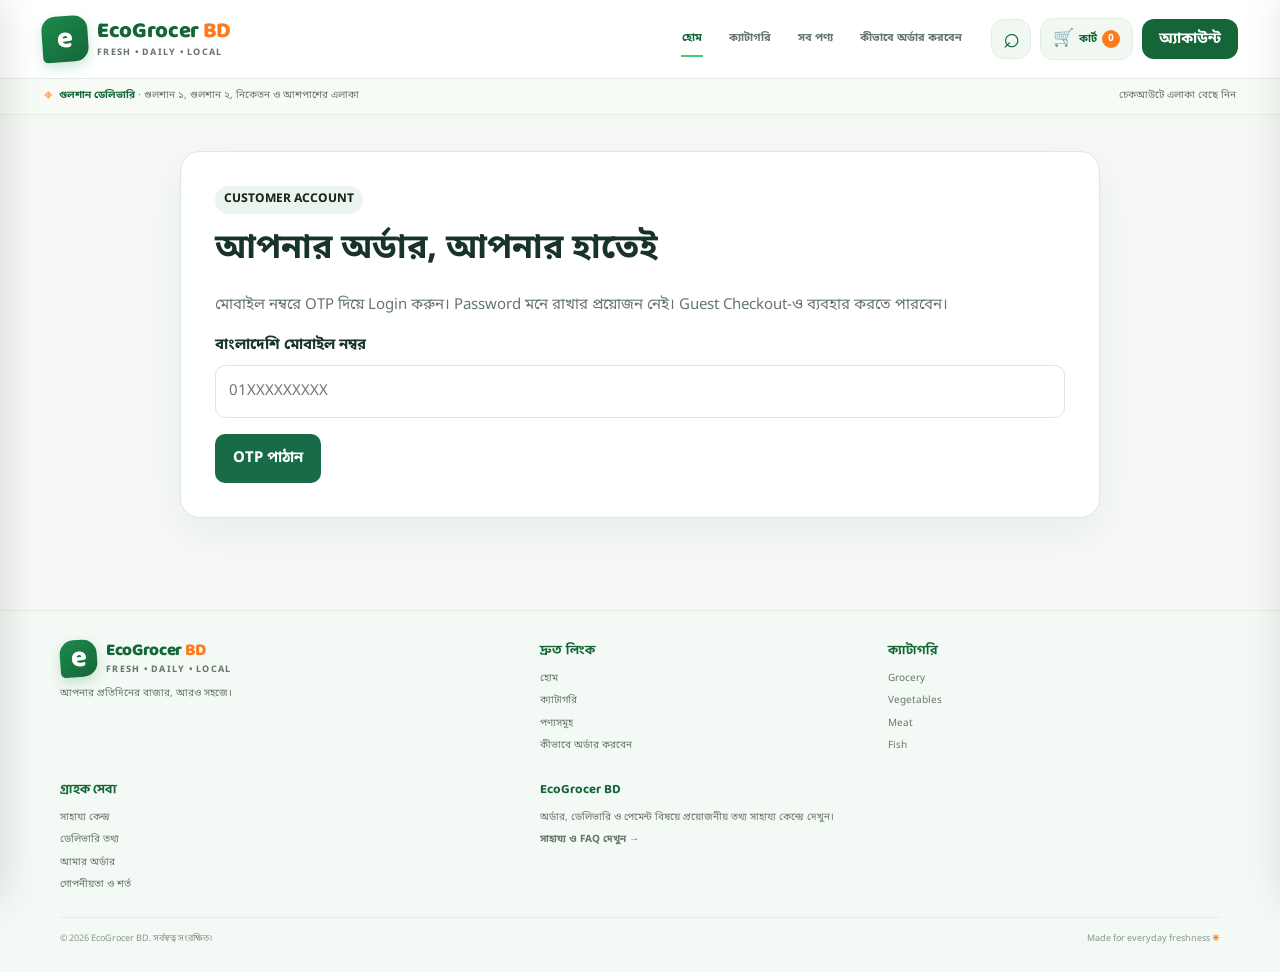
==== commit 177b5d0c: "Fix customer navigation and link new cart and help pages" ====
--- a/account.html
+++ b/account.html
@@ -7,7 +7,7 @@
   <title>আমার অ্যাকাউন্ট — EcoGrocer BD</title>
   <link rel="preconnect" href="https://fonts.googleapis.com"><link rel="preconnect" href="https://fonts.gstatic.com" crossorigin>
   <link href="https://fonts.googleapis.com/css2?family=Baloo+Da+2:wght@500;600;700;800&family=Hind+Siliguri:wght@400;500;600;700&family=Noto+Sans+Bengali:wght@400;500;600;700;800&display=swap" rel="stylesheet">
-  <link rel="stylesheet" href="style.css?v=20261111-mobile-header-direction-v3">
+  <link rel="stylesheet" href="style.css?v=20261111-cart-page-v1">
   <style>
   .account-page { min-height:100vh; background:#f5f8f5; }
   .account-main { min-height:55vh; padding:36px 0 64px; }
@@ -33,7 +33,7 @@
   @media(max-width:560px) { .account-main { padding:20px 0 40px; } }
 </style>
   <script src="order-config.js" defer></script>
-  <script src="script.js?v=20261111-mobile-header-direction-v2" defer></script>
+  <script src="script.js?v=20261111-order-flow-v1" defer></script>
   <script src="account.js?v=20261111-unified-routing" defer></script>
 </head>
 <body class="account-page">
@@ -53,7 +53,7 @@
       </a>
 
       <nav class="desktop-nav" aria-label="প্রধান নেভিগেশন">
-        <a class="active" href="#home">হোম</a>
+        <a class="active" href="index.html#home">হোম</a>
         <a href="index.html#categories">ক্যাটাগরি</a>
         <a href="index.html#products">সব পণ্য</a>
         <a href="index.html#how-it-works">কীভাবে অর্ডার করবেন</a>
@@ -102,9 +102,9 @@
   <footer class="site-footer" id="contact">
     <div class="footer-inner">
       <div class="footer-brand-block"><a class="brand footer-brand" href="index.html#home"><span class="brand-mark" aria-hidden="true"><span>e</span></span><span class="brand-copy"><strong>EcoGrocer <em>BD</em></strong><small>Fresh • Daily • Local</small></span></a><p>আপনার প্রতিদিনের বাজার, আরও সহজে।</p></div>
-      <div class="footer-column"><h3>দ্রুত লিংক</h3><a href="#home">হোম</a><a href="index.html#categories">ক্যাটাগরি</a><a href="index.html#products">পণ্যসমূহ</a><a href="index.html#how-it-works">কীভাবে অর্ডার করবেন</a></div>
+      <div class="footer-column"><h3>দ্রুত লিংক</h3><a href="index.html#home">হোম</a><a href="index.html#categories">ক্যাটাগরি</a><a href="index.html#products">পণ্যসমূহ</a><a href="index.html#how-it-works">কীভাবে অর্ডার করবেন</a></div>
       <div class="footer-column"><h3>ক্যাটাগরি</h3><a href="category.html?category=grocery">Grocery</a><a href="category.html?category=vegetables">Vegetables</a><a href="category.html?category=meat">Meat</a><a href="category.html?category=fish">Fish</a></div>
-      <div class="footer-column footer-contact"><h3>যোগাযোগ</h3><p>যোগাযোগের নম্বর ও ঠিকানা ব্যবসার তথ্য নিশ্চিত হওয়ার পর যুক্ত করা হবে।</p><span class="footer-status"><i></i> ওয়েবসাইট প্রস্তুত হচ্ছে</span></div>
+      <div class="footer-column"><h3>গ্রাহক সেবা</h3><a href="help.html">সাহায্য কেন্দ্র</a><a href="delivery.html">ডেলিভারি তথ্য</a><a href="account.html">আমার অর্ডার</a><a href="policies.html">গোপনীয়তা ও শর্ত</a></div><div class="footer-column footer-contact"><h3>EcoGrocer BD</h3><p>অর্ডার, ডেলিভারি ও পেমেন্ট বিষয়ে প্রয়োজনীয় তথ্য সাহায্য কেন্দ্রে দেখুন।</p><a class="footer-status" href="help.html">সাহায্য ও FAQ দেখুন →</a></div>
     </div>
     <div class="footer-bottom"><span>© <span id="current-year">2026</span> EcoGrocer BD. সর্বস্বত্ব সংরক্ষিত।</span><span>Made for everyday freshness <b>✳</b></span></div>
   </footer>
@@ -113,7 +113,7 @@
     <div class="drawer-head"><a class="brand" href="index.html#home"><span class="brand-mark"><span>e</span></span><span class="brand-copy"><strong>EcoGrocer <em>BD</em></strong><small>Fresh • Daily • Local</small></span></a><button class="icon-button" id="menu-close" type="button" aria-label="মেনু বন্ধ করুন">×</button></div>
     <div class="drawer-welcome"><span class="section-kicker">WELCOME</span><strong>আপনার বাজার শুরু হোক এখান থেকেই</strong></div>
     <nav class="drawer-nav">
-      <a href="#home"><span>⌂</span> হোম</a>
+      <a href="index.html#home"><span>⌂</span> হোম</a>
       <a href="index.html#categories"><span>▦</span> ক্যাটাগরি</a>
       <a href="index.html#search-section"><span>⌕</span> পণ্য সার্চ</a>
       <a href="index.html#products"><span>🛍</span> সব পণ্য</a>
@@ -126,7 +126,7 @@
   <aside class="cart-drawer" id="cart-drawer" aria-label="আপনার শপিং কার্ট" aria-hidden="true">
     <div class="drawer-head"><div><span class="section-kicker">YOUR BASKET</span><h2>আপনার কার্ট</h2></div><button class="icon-button" id="cart-close" type="button" aria-label="কার্ট বন্ধ করুন">×</button></div>
     <div class="cart-items" id="cart-items"><div class="cart-empty"><span>🧺</span><strong>আপনার কার্ট এখনো খালি</strong><p>পছন্দের পণ্য কার্টে যোগ করুন।</p></div></div>
-    <div class="cart-footer"><div class="cart-total-row"><span>সাবটোটাল</span><strong id="cart-subtotal">৳ ০</strong></div><p>ডেলিভারি চার্জ ও কুপন অর্ডার ফর্মে হিসাব হবে।</p><button class="button button-primary button-block" id="checkout-placeholder" type="button">ডেলিভারি ঠিকানা ও অর্ডার ফর্ম</button></div>
+    <div class="cart-footer"><div class="cart-total-row"><span>সাবটোটাল</span><strong id="cart-subtotal">৳ ০</strong></div><a class="cart-full-link" href="cart.html">পূর্ণ কার্ট দেখুন →</a><p>ডেলিভারি চার্জ ও কুপন অর্ডার ফর্মে হিসাব হবে।</p><button class="button button-primary button-block" id="checkout-placeholder" type="button">ডেলিভারি ঠিকানা ও অর্ডার ফর্ম</button></div>
   </aside>
   <nav class="mobile-bottom-nav" aria-label="মোবাইল নেভিগেশন">
     <a class="bottom-link" href="index.html#home"><span class="bottom-icon">⌂</span><small>হোম</small></a>
--- a/style.css
+++ b/style.css
@@ -1195,3 +1195,174 @@
   .site-header { transition: none; }
 }
 
+
+/* Dedicated cart, help and delivery information pages */
+.cart-page-main,
+.info-page-main {
+  width: min(100% - 32px, 1120px);
+  margin: 0 auto;
+  padding: 34px 0 54px;
+}
+.cart-page-heading,
+.info-page-heading {
+  display: flex;
+  align-items: flex-end;
+  justify-content: space-between;
+  gap: 18px;
+  margin-bottom: 22px;
+}
+.cart-page-heading h1,
+.info-page-heading h1 {
+  margin: 4px 0 3px;
+  color: var(--green-dark);
+  font: 800 clamp(26px, 4vw, 38px)/1.2 'Baloo Da 2','Noto Sans Bengali',sans-serif;
+}
+.cart-page-heading p,
+.info-page-heading p {
+  margin: 0;
+  color: var(--ink-soft);
+  font-size: 12px;
+}
+.cart-page-layout {
+  display: grid;
+  grid-template-columns: minmax(0, 1.55fr) minmax(260px, .75fr);
+  align-items: start;
+  gap: 18px;
+}
+.cart-page-card,
+.cart-page-summary,
+.help-card,
+.info-panel,
+.info-note {
+  border: 1px solid #e5eee6;
+  border-radius: 18px;
+  background: #fff;
+  box-shadow: 0 7px 24px rgba(24,69,37,.045);
+}
+.cart-page-card { padding: 18px; }
+.cart-page-card-head {
+  display: flex;
+  align-items: center;
+  justify-content: space-between;
+  gap: 12px;
+  padding-bottom: 13px;
+  border-bottom: 1px solid #edf2ed;
+}
+.cart-page-card-head h2,
+.cart-page-summary h2,
+.info-panel h2,
+.info-note h2 {
+  margin: 0;
+  color: var(--green-dark);
+  font: 800 19px 'Baloo Da 2','Noto Sans Bengali',sans-serif;
+}
+.cart-page-card-head > span { color: var(--ink-soft); font-size: 11px; }
+.cart-page-lines { display: grid; }
+.cart-page-line {
+  display: grid;
+  grid-template-columns: 92px minmax(0,1fr) auto;
+  align-items: center;
+  gap: 13px;
+  padding: 14px 0;
+  border-bottom: 1px solid #edf2ed;
+}
+.cart-page-line:last-child { border-bottom: 0; }
+.cart-page-image {
+  display: block;
+  width: 92px;
+  height: 88px;
+  overflow: hidden;
+  border-radius: 13px;
+  background: #f3f7f3;
+}
+.cart-page-image img { width: 100%; height: 100%; object-fit: cover; }
+.cart-page-product { display: grid; gap: 5px; min-width: 0; }
+.cart-page-product > a { color: var(--ink); text-decoration: none; }
+.cart-page-product > a:hover { color: var(--green); }
+.cart-page-product > small { color: var(--ink-soft); font-size: 10px; }
+.cart-page-line-total { display: grid; justify-items: end; gap: 10px; color: var(--green-dark); font-size: 13px; }
+.cart-page-remove {
+  padding: 4px 8px;
+  border: 1px solid #f0dede;
+  border-radius: 8px;
+  color: #a44a42;
+  background: #fffafa;
+  font: 700 10px 'Noto Sans Bengali',sans-serif;
+  cursor: pointer;
+}
+.cart-page-empty {
+  display: grid;
+  justify-items: center;
+  gap: 8px;
+  padding: 46px 16px;
+  text-align: center;
+}
+.cart-page-empty > span { font-size: 42px; }
+.cart-page-empty h2 { margin: 0; color: var(--green-dark); font: 800 21px 'Baloo Da 2','Noto Sans Bengali',sans-serif; }
+.cart-page-empty p { margin: 0 0 8px; color: var(--ink-soft); font-size: 11px; }
+.cart-page-summary { position: sticky; top: 18px; padding: 19px; }
+.cart-page-summary h2 { margin: 4px 0 17px; }
+.cart-page-summary-row {
+  display: flex;
+  align-items: center;
+  justify-content: space-between;
+  gap: 12px;
+  padding: 12px 0;
+  border-top: 1px solid #edf2ed;
+  color: var(--ink-soft);
+  font-size: 12px;
+}
+.cart-page-summary-row strong { color: var(--green-dark); font-size: 17px; }
+.cart-page-summary p,
+.cart-page-summary small { display: block; color: var(--ink-soft); font-size: 10px; line-height: 1.7; }
+.cart-page-summary .button { margin: 12px 0 9px; }
+.cart-page-summary .button:disabled { opacity: .48; cursor: not-allowed; }
+.cart-page-continue { display: block; color: var(--green); text-align: center; font-size: 11px; font-weight: 700; text-decoration: none; }
+.cart-page-continue:hover { text-decoration: underline; }
+.cart-full-link { display: block; margin: 3px 0 8px; color: var(--green); font-size: 10px; font-weight: 800; text-decoration: none; }
+.cart-full-link:hover { text-decoration: underline; }
+
+.info-page-heading { display: block; max-width: 760px; margin-bottom: 25px; }
+.help-card-grid { display: grid; grid-template-columns: repeat(2,minmax(0,1fr)); gap: 14px; }
+.help-card { padding: 19px; }
+.help-card > span { color: #77a783; font: 800 12px 'Baloo Da 2',sans-serif; }
+.help-card h2 { margin: 7px 0 8px; color: var(--green-dark); font: 800 19px 'Baloo Da 2','Noto Sans Bengali',sans-serif; }
+.help-card p,
+.info-panel p,
+.info-note p,
+.info-panel li { color: var(--ink-soft); font-size: 12px; line-height: 1.85; }
+.help-card p { min-height: 62px; margin: 0 0 11px; }
+.help-card a { color: var(--green); font-size: 11px; font-weight: 800; text-decoration: none; }
+.help-card a:hover { text-decoration: underline; }
+.info-panel,
+.info-note { padding: 21px; margin: 0 0 15px; }
+.info-panel h2,
+.info-note h2 { margin-bottom: 10px; }
+.info-panel p,
+.info-note p { margin: 8px 0; }
+.info-muted { color: #8a968d !important; font-size: 10px !important; }
+.info-list { display: grid; gap: 7px; margin: 10px 0; padding-left: 20px; }
+.delivery-table-wrap { overflow-x: auto; }
+.delivery-table { width: 100%; border-collapse: collapse; min-width: 330px; font-size: 11px; }
+.delivery-table th,
+.delivery-table td { padding: 10px 12px; border-bottom: 1px solid #edf2ed; text-align: left; }
+.delivery-table th { color: var(--green-dark); background: #f5faf5; font-weight: 800; }
+.info-note { border-color: #f0e8d8; background: #fffcf5; }
+.info-note h2 { color: #835e22; }
+.info-note p { color: #806f53; }
+
+@media (max-width: 760px) {
+  .cart-page-main,
+  .info-page-main { width: min(100% - 24px, 1120px); padding: 23px 0 calc(96px + env(safe-area-inset-bottom)); }
+  .cart-page-heading { align-items: flex-start; flex-direction: column; gap: 9px; }
+  .cart-page-layout { grid-template-columns: minmax(0,1fr); gap: 12px; }
+  .cart-page-summary { position: static; }
+  .cart-page-line { grid-template-columns: 70px minmax(0,1fr); gap: 10px; }
+  .cart-page-image { width: 70px; height: 70px; }
+  .cart-page-line-total { grid-column: 2; display: flex; justify-content: space-between; justify-self: stretch; align-items: center; padding-top: 8px; border-top: 1px solid #edf2ed; }
+  .cart-page-product .cart-line-controls { margin-top: 2px; }
+  .help-card-grid { grid-template-columns: minmax(0,1fr); gap: 10px; }
+  .help-card p { min-height: 0; }
+  .info-panel,
+  .info-note { padding: 16px; border-radius: 15px; }
+}
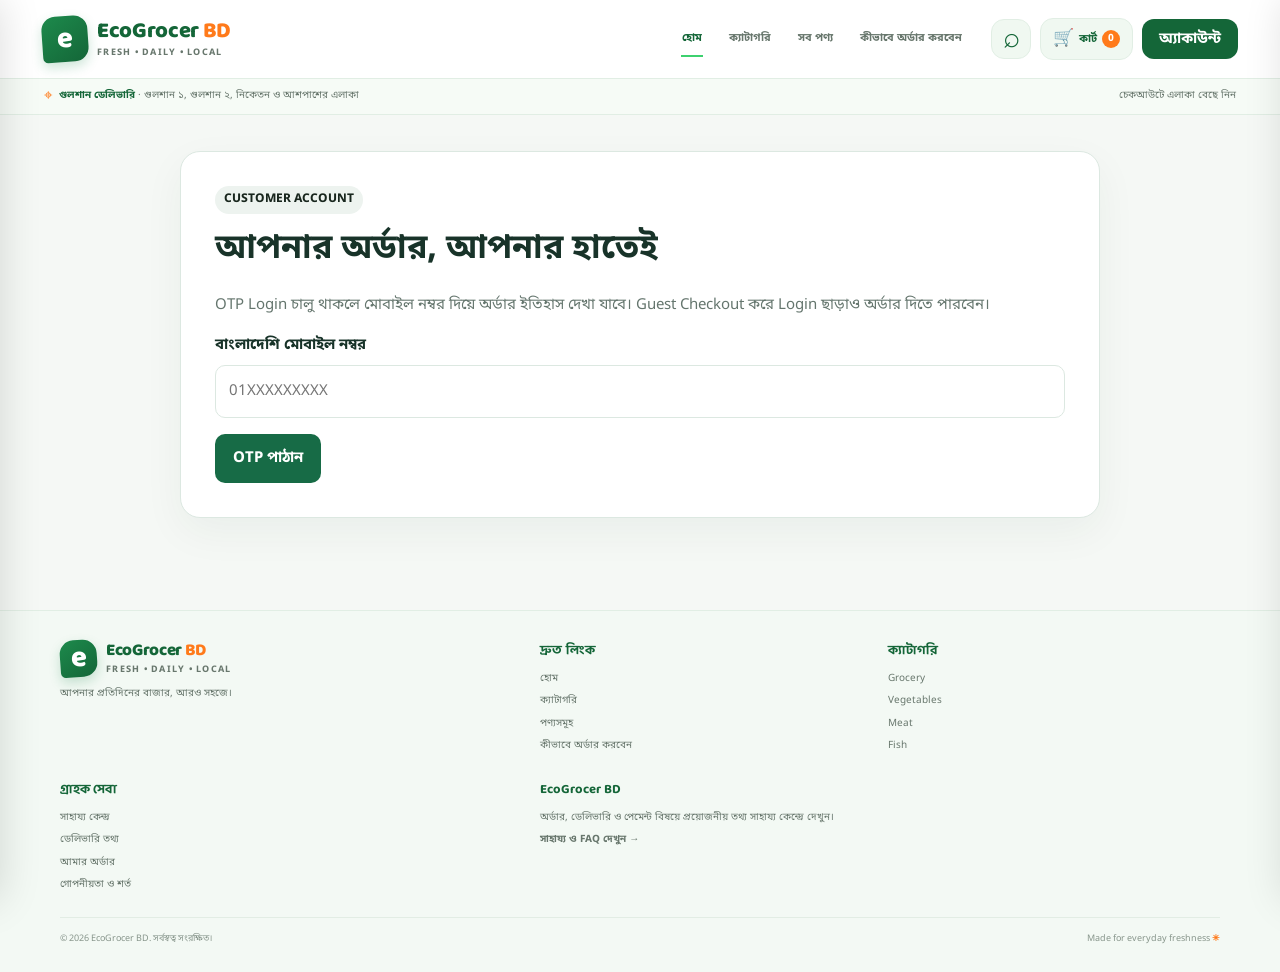
==== commit 1ba8a677: "Clarify guest checkout and customer account availability" ====
--- a/account.html
+++ b/account.html
@@ -34,7 +34,7 @@
 </style>
   <script src="order-config.js" defer></script>
   <script src="script.js?v=20261111-order-flow-v1" defer></script>
-  <script src="account.js?v=20261111-unified-routing" defer></script>
+  <script src="account.js?v=20261111-account-pages-static-v2" defer></script>
 </head>
 <body class="account-page">
   <a class="skip-link" href="#main-content">মূল কনটেন্টে যান</a>
@@ -80,7 +80,7 @@
   <main id="main-content" class="account-main"><div class="account-wrap">
     <section class="panel" id="auth-panel">
       <span class="pill">CUSTOMER ACCOUNT</span><h1>আপনার অর্ডার, আপনার হাতেই</h1>
-      <p class="muted">মোবাইল নম্বরে OTP দিয়ে Login করুন। Password মনে রাখার প্রয়োজন নেই। Guest Checkout-ও ব্যবহার করতে পারবেন।</p>
+      <p class="muted">OTP Login চালু থাকলে মোবাইল নম্বর দিয়ে অর্ডার ইতিহাস দেখা যাবে। Guest Checkout করে Login ছাড়াও অর্ডার দিতে পারবেন।</p>
       <form id="phone-form">
         <label class="field"><strong>বাংলাদেশি মোবাইল নম্বর</strong><input id="phone" type="tel" inputmode="tel" autocomplete="tel" placeholder="01XXXXXXXXX" pattern="01[3-9][0-9]{8}" maxlength="11" required></label>
         <button class="btn" id="send-otp" type="submit">OTP পাঠান</button>
